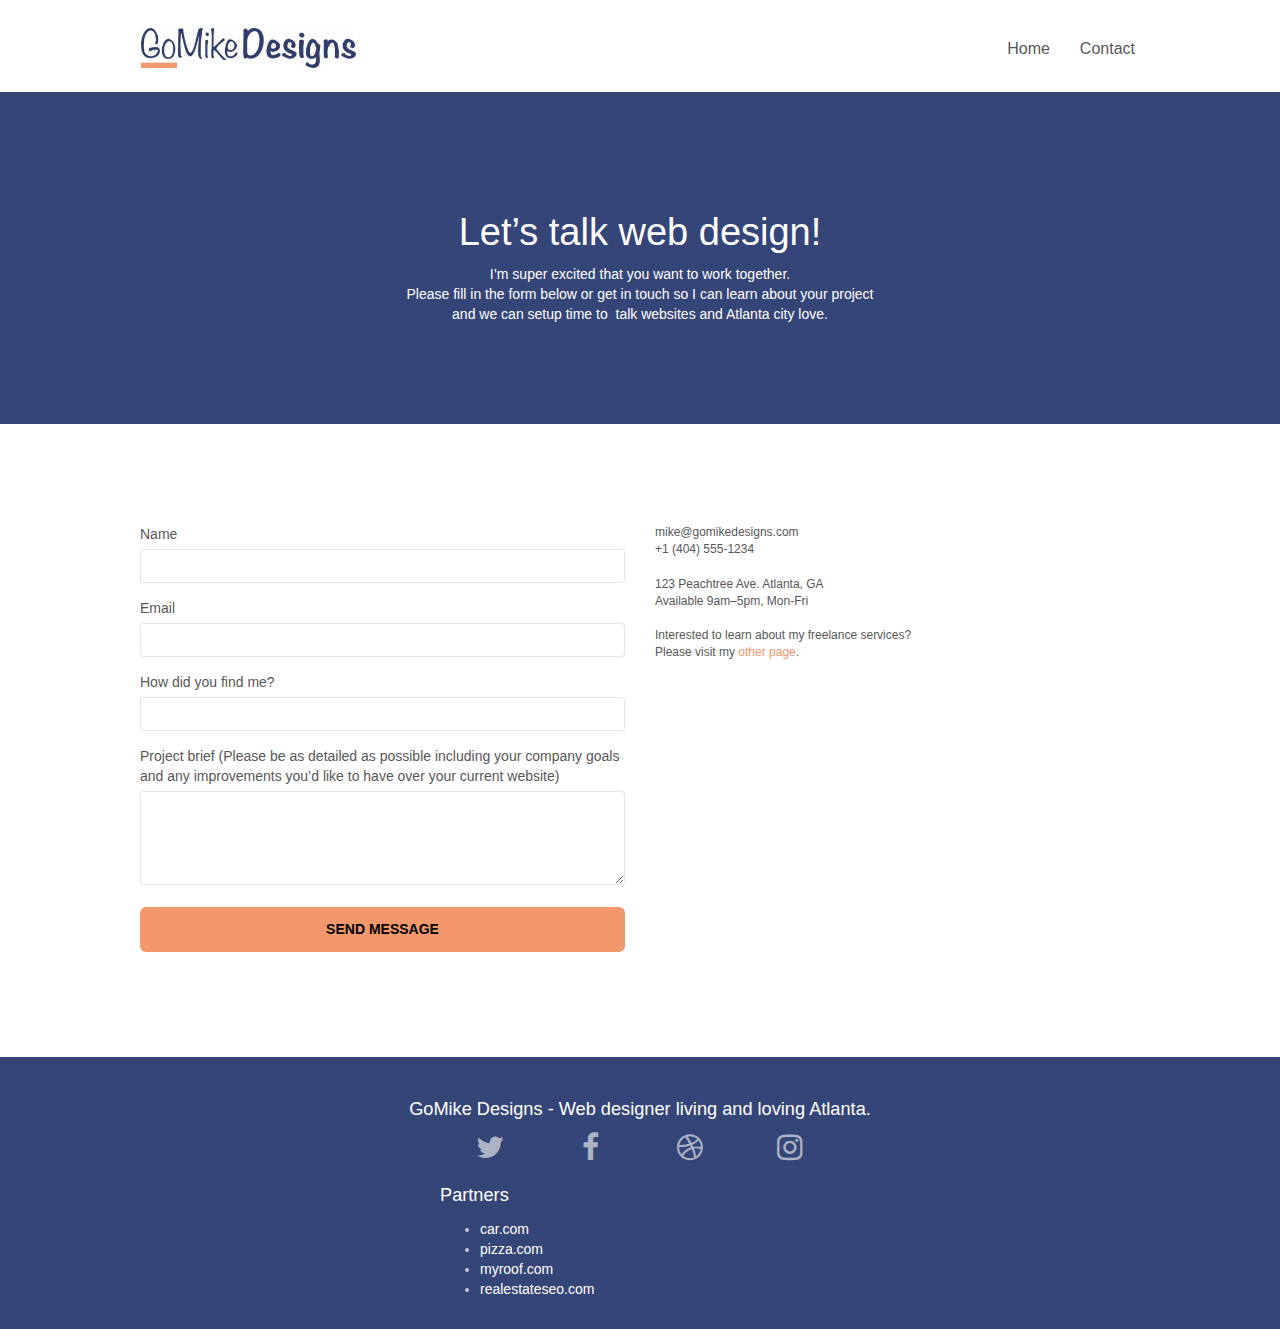
==== page2.html @ 65abbab4 "fixed h1 page 2" ====
<!doctype html>
<html lang="en">
<head>
	<meta http-equiv="Cache-Control" content="public">
	<meta http-equiv="Cache-Control" content="max-age=3600">
    <meta charset="utf-8">
    <meta name="description" content="I'm Mike and your should hire me to build your website">
    <meta name="viewport" content="width=device-width, initial-scale=1.0, viewport-fit=cover">
	<meta name="robots" content="index, nofollow">
    <link rel="shortcut icon" type="image/png" href="favicon.jpg">
    
	<link rel="stylesheet" type="text/css" href="./css/bootstrap.css">
	<link rel="stylesheet" type="text/css" href="style.css">
	<link rel="stylesheet" type="text/css" href="./css/font-awesome.css">
	<link rel="stylesheet" type="text/css" href="./css/et-line.css">
	
	<script defer src="https://code.jquery.com/jquery-3.6.0.min.js" integrity="sha256-/xUj+3OJU5yExlq6GSYGSHk7tPXikynS7ogEvDej/m4=" crossorigin="anonymous"></script>	<script defer src="./js/bootstrap.js"></script>
	<script defer src="./js/bootstrap.js"></script>
	<script defer src="./js/blocs.js"></script>
	<script defer src="./js/gmaps.js"></script>

    <title>GoMike Designs - Contact</title>

    
<!-- Analytics -->
 
<!-- Analytics END -->
    
</head>
<body>
<!-- Main container -->
<main class="page-container">
    
<!-- bloc-0 -->
<nav class="bloc bgc-white l-bloc " id="bloc-0">
	<div class="container bloc-sm">
		<nav class="navbar row">
			<div class="navbar-header">
				<a class="navbar-brand" href="index.html"><img src="img/logo.jpg" alt="GoMike Designs logo" height="40" width="215" /></a>

				<button id="nav-toggle" type="button" class="ui-navbar-toggle navbar-toggle" data-toggle="collapse" data-target=".navbar-1">
					<span class="icon-bar"></span><span class="icon-bar"></span><span class="icon-bar"></span>
				</button>
			</div>
			<div class="collapse navbar-collapse navbar-1 special-dropdown-nav">
				<ul class="site-navigation nav navbar-nav">
					<li>
						<a href="index.html">Home</a>
					</li>
					<li>
					</li>
					<li>
						<a href="page2.html">Contact</a>
					</li>
				</ul>
			</div>
		</nav>
	</div>
</nav>
<!-- bloc-0 END -->

<!-- bloc-6 -->
<div class="bloc bg-repeat bgc-dark-slate-blue d-bloc" id="bloc-6">
	<div class="container bloc-lg">
		<div class="row">
			<div class="col-sm-12">
				<h1 class="text-center hero-bloc-text tc-white">
					Let&rsquo;s talk web design!
				</h1>
				<p class="text-center mg-lg tc-white tight-width-whitespace" style="font-size: 1em;">
					I&rsquo;m super excited that you want to work together.<br>Please fill in the form below or get in touch so I can learn about your project <br>and we can setup time to &nbsp;talk websites and Atlanta city love.
				</p>
			</div>
		</div>
	</div>
</div>
<!-- bloc-6 END -->

<!-- bloc-7 -->
<div class="bloc bgc-white l-bloc" id="bloc-7">
	<div class="container bloc-lg">
		<div class="row">
			<div class="col-sm-6">
				<form id="form_1" novalidate success-msg="Your message has been sent." fail-msg="Sorry it seems that our mail server is not responding, Sorry for the inconvenience!">
					<div class="form-group">
						<label>
							Name
						</label>
						<input id="name" class="form-control" required />
					</div>
					<div class="form-group">
						<label>
							Email
						</label>
						<input id="email" class="form-control" type="email" required />
					</div>
					<div class="form-group">
						<label>
							How did you find me?
						</label>
						<input class="form-control" type="email" required id="input_504" />
					</div>
					<div class="form-group">
						<label>
							Project brief (Please be as detailed as possible including your company goals and any improvements you&rsquo;d like to have over your current website)<br>
						</label><textarea id="message" class="form-control" rows="4" cols="50" required></textarea>
					</div> 
					<button class="bloc-button btn btn-lg btn-block cta-hero btn-atomic-tangerine" type="submit">
						Send message
					</button>
				</form>
			</div>
			<div class="col-sm-6">
				<p>
					mike@gomikedesigns.com<br>+1 (404) 555-1234<br> <br>123 Peachtree Ave. Atlanta, GA<br>Available 9am–5pm, Mon-Fri <br> <br>Interested to learn about my freelance services? <br>Please visit my&nbsp;<a class="ltc-atomic-tangerine" href="index.html">other page</a>.
				</p>
			</div>
		</div>
	</div>
</div>
<!-- bloc-7 END -->

<!-- ScrollToTop Button -->
<a class="bloc-button btn btn-d scrollToTop" onclick="scrollToTarget('1')"><span class="fa fa-chevron-up"></span></a>
<!-- ScrollToTop Button END-->


<!-- Footer - bloc-8 -->
<footer class="bloc bgc-dark-slate-blue d-bloc" id="bloc-8">
	<div class="container bloc-sm">
		<div class="row">
			<div class="col-sm-12">
				<h2 class="text-center white" style="font-size: 1.3em">
					GoMike Designs - Web designer living and loving Atlanta.<br>
				</h2>
				<div class="row row-no-gutters social">
					<div class="col-sm-3">
						<div class="text-center">
							<a class="social" href="#"><span class="fa fa-twitter icon-md"></span></a>
						</div>
					</div>
					<div class="col-sm-3">
						<div class="text-center">
							<a class="social" href="#"><span class="fa fa-facebook icon-md"></span></a>
						</div>
					</div>
					<div class="col-sm-3">
						<div class="text-center">
							<a class="social" href="#"><span class="fa fa-dribbble icon-md"></span></a>
						</div>
					</div>
					<div class="col-sm-3">
						<div class="text-center">
							<a class="social" href="#"><span class="fa fa-instagram icon-md"></span></a>
						</div>
					</div>

					<div class="col-sm-12 ">
						<h2 class="white" style="font-size: 1.3em;">Partners</h2>
						<ul>
							<li><a href="car.com" style="text-decoration: none; color: white!important;">car.com</a></li>
							<li><a href="pizza.com" style="text-decoration: none; color: white!important;">pizza.com</a></li>
							<li><a href="myroof.com" style="text-decoration: none; color: white!important;">myroof.com</a></li>
							<li><a href="realestateseo.com" style="text-decoration: none; color: white!important;">realestateseo.com</a></li>
						</ul>		
					</div>
				</div>

		</div>
	</div>
</footer>
<!-- Footer - bloc-8 END -->

</main>
<!-- Main container END -->
    

</body>
</html>
---- style.css ----
body { margin: 0; padding: 0; background: #FFF; overflow-x: hidden; -webkit-font-smoothing: antialiased; -moz-osx-font-smoothing: grayscale; } a, button { transition: all .3s ease-in-out; outline: none; } a:hover { text-decoration: none; cursor: pointer; } #page-loading-blocs-notifaction { position: fixed; top: 0; bottom: 0; width: 100%; z-index: 100000; background: #FFFFFF url("img/pageload-spinner.gif") no-repeat center center; } .bloc { width: 100%; clear: both; background: 50% 50% no-repeat; padding: 0 50px; -webkit-background-size: cover; -moz-background-size: cover; -o-background-size: cover; background-size: cover; position: relative; } .bloc .container { padding-left: 0; padding-right: 0; } .bloc-lg { padding: 100px 50px; } .bloc-md { padding: 50px; } .bloc-sm { padding: 20px 50px; } .bg-center, .bg-l-edge, .bg-r-edge, .bg-t-edge, .bg-b-edge, .bg-tl-edge, .bg-bl-edge, .bg-tr-edge, .bg-br-edge, .bg-repeat { -webkit-background-size: auto!important; -moz-background-size: auto!important; -o-background-size: auto!important; background-size: auto!important; } .bg-repeat { background: repeat; } .bg-t-edge { background: top no-repeat; } .bloc-bg-texture::before { content: ""; background-size: 2px 2px; position: absolute; top: 0; bottom: 0; left: 0; right: 0; } .texture-paper::before { background: url("img/texture-paper.jpg"); background-size: 280px 280px; } .b-parallax { background-attachment: fixed; } .d-bloc { color: rgba(255, 255, 255, .7); } .d-bloc button:hover { color: rgba(255, 255, 255, .9); } .d-bloc .icon-round, .d-bloc .icon-square, .d-bloc .icon-rounded, .d-bloc .icon-semi-rounded-a, .d-bloc .icon-semi-rounded-b { border-color: rgba(255, 255, 255, .9); } .d-bloc .divider-h span { border-color: rgba(255, 255, 255, .2); } .d-bloc .a-btn, .d-bloc .navbar a, .d-bloc .navbar-brand, .d-bloc a .icon-sm, .d-bloc a .icon-md, .d-bloc a .icon-lg, .d-bloc a .icon-xl, .d-bloc h1 a, .d-bloc h2 a, .d-bloc h3 a, .d-bloc h4 a, .d-bloc h5 a, .d-bloc h6 a, .d-bloc p a { color: rgba(255, 255, 255, .6); } .d-bloc .a-btn:hover, .d-bloc .navbar a:hover, .d-bloc .navbar-brand:hover, .d-bloc a:hover .icon-sm, .d-bloc a:hover .icon-md, .d-bloc a:hover .icon-lg, .d-bloc a:hover .icon-xl, .d-bloc h1 a:hover, .d-bloc h2 a:hover, .d-bloc h3 a:hover, .d-bloc h4 a:hover, .d-bloc h5 a:hover, .d-bloc h6 a:hover, .d-bloc p a:hover { color: rgba(255, 255, 255, 1); } .d-bloc .navbar-toggle .icon-bar { background: rgba(255, 255, 255, 1); } .d-bloc .btn-wire, .d-bloc .btn-wire:hover { color: rgba(255, 255, 255, 1); border-color: rgba(255, 255, 255, 1); } .d-bloc .panel { color: rgba(0, 0, 0, .5); } .d-bloc .panel button:hover { color: rgba(0, 0, 0, .7); } .d-bloc .panel icon { border-color: rgba(0, 0, 0, .7); } .d-bloc .panel .divider-h span { border-color: rgba(0, 0, 0, .1); } .d-bloc .panel .a-btn { color: rgba(0, 0, 0, .6); } .d-bloc .panel .a-btn:hover { color: rgba(0, 0, 0, 1); } .d-bloc .panel .btn-wire, .d-bloc .panel .btn-wire:hover { color: rgba(0, 0, 0, .7); border-color: rgba(0, 0, 0, .3); } .d-bloc .panel, .l-bloc { color: rgba(0, 0, 0, .5); } .d-bloc .panel button:hover, .l-bloc button:hover { color: rgba(0, 0, 0, .7); } .l-bloc .icon-round, .l-bloc .icon-square, .l-bloc .icon-rounded, .l-bloc .icon-semi-rounded-a, .l-bloc .icon-semi-rounded-b { border-color: rgba(0, 0, 0, .7); } .d-bloc .panel .divider-h span, .l-bloc .divider-h span { border-color: rgba(0, 0, 0, .1); } .d-bloc .panel .a-btn, .l-bloc .a-btn, .l-bloc .navbar a, .l-bloc .navbar-brand, .l-bloc a .icon-sm, .l-bloc a .icon-md, .l-bloc a .icon-lg, .l-bloc a .icon-xl, .l-bloc h1 a, .l-bloc h2 a, .l-bloc h3 a, .l-bloc h4 a, .l-bloc h5 a, .l-bloc h6 a, .l-bloc p a { color: rgba(0, 0, 0, .6); } .d-bloc .panel .a-btn:hover, .l-bloc .a-btn:hover, .l-bloc .navbar a:hover, .l-bloc .navbar-brand:hover, .l-bloc a:hover .icon-sm, .l-bloc a:hover .icon-md, .l-bloc a:hover .icon-lg, .l-bloc a:hover .icon-xl, .l-bloc h1 a:hover, .l-bloc h2 a:hover, .l-bloc h3 a:hover, .l-bloc h4 a:hover, .l-bloc h5 a:hover, .l-bloc h6 a:hover, .l-bloc p a:hover { color: rgba(0, 0, 0, 1); } .l-bloc .navbar-toggle .icon-bar { color: rgba(0, 0, 0, .6); } .d-bloc .panel .btn-wire, .d-bloc .panel .btn-wire:hover, .l-bloc .btn-wire, .l-bloc .btn-wire:hover { color: rgba(0, 0, 0, .7); border-color: rgba(0, 0, 0, .3); } .voffset { margin-top: 30px; } .voffset-lg { margin-top: 80px; } .row-no-gutters { margin-right: 0; margin-left: 0; } .row.row-no-gutters > [class^="col-"], .row.row-no-gutters > [class*=" col-"] { padding-right: 0; padding-left: 0; } #bloc-2-services p { font-size: 11px; } .navbar { margin-bottom: 0; z-index: 1; } .navbar-brand { height: auto; padding: 3px 15px; font-size: 25px; font-weight: normal; font-weight: 600; line-height: 44px; } .navbar-brand img { max-height: 200px; margin: 0 5px 0 0; display: inline; } .navbar-brand img[src$=svg] { min-width: 100px; } .nav-center .navbar-brand img { margin: 0; } .navbar .nav { padding-top: 2px; margin-right: -16px; float: right; z-index: 1; } .nav > li { float: left; margin-top: 4px; font-size: 16px; } .navbar-nav .open .dropdown-menu > li > a { text-align: inherit; } .nav > li a:hover, .nav > li a:focus { background: transparent; } .navbar-toggle { margin: 10px 10px 0 0; border: 0px; } .navbar-toggle:hover { background: transparent!important; } .navbar-toggle .icon-bar { background-color: rgba(0, 0, 0, .5); width: 26px; } .nav-invert .navbar .nav { float: left; } .nav-invert .navbar-header, .nav-invert .navbar-brand { float: right; position: relative; z-index: 2; } @media (min-width: 768px) { .site-navigation { position: absolute; top: 50%; right: 20px; transform: translate(0, -50%); -webkit-transform: translateY(-50%); } .nav > li .dropdown-menu a, .nav > li .dropdown-menu a:hover { color: #484848; } .nav-invert .site-navigation { left: 0; right: 0; } .nav-center { text-align: center; } .nav-center .navbar-header { width: 100%; } .nav-center .navbar-header, .nav-center .navbar-brand, .nav-center .nav > li { float: none; display: inline-block; } .nav-center .site-navigation { position: relative; width: 100%; right: 0; margin-right: 0px; margin-top: 20px; } .nav-center.mini-nav .navbar-toggle { float: none; margin: 10px auto 0; } } .nav > li > .dropdown a { background: none!important; display: block; padding: 14px 15px; } nav .caret { margin: 0 5px; } .dropdown-menu .dropdown-menu { top: -8px; left: 100%; } .dropdown-menu .dropmenu-flow-right { top: 100%; left: 0; margin-left: -1px; border-top-left-radius: 0; border-top-right-radius: 0; } .dropdown-menu .dropdown span { border: 4px solid black; border-top-color: transparent; border-right-color: transparent; border-bottom-color: transparent; margin: 6px -5px 0 0!important; float: right; } .mg-md { margin-top: 10px; margin-bottom: 20px; } .mg-lg { margin-top: 10px; margin-bottom: 40px; } .btn { margin: 0 5px 5px 0; } .btn.pull-right { margin: 0 0 5px 5px; } .btn-d, .btn-d:hover, .btn-d:focus { color: #FFF; background: rgba(0, 0, 0, .3); } button { outline: none; } .btn-rd { border-radius: 40px; } .btn-clean { border: 1px solid rgba(0, 0, 0, .08); border-bottom-color: rgba(0, 0, 0, .1); text-shadow: 0 1px 0 rgba(0, 0, 1, .1); box-shadow: 0 1px 3px rgba(0, 0, 1, .25), inset 0 1px 0 0 rgba(255, 255, 255, .15); } .icon-md { font-size: 30px!important; } .icon-lg { font-size: 60px!important; } .sm-shadow { text-shadow: 0 1px 2px rgba(0, 0, 0, .3); } .panel-sq, .panel-sq .panel-heading, .panel-sq .panel-footer { border-radius: 0; } .panel-rd { border-radius: 30px; } .panel-rd .panel-heading { border-radius: 29px 29px 0 0; } .panel-rd .panel-footer { border-radius: 0 0 29px 29px; } .form-control { border-color: rgba(0, 0, 0, .1); box-shadow: none; } .scrollToTop { width: 40px; height: 40px; position: fixed; bottom: 20px; right: 20px; opacity: 0; z-index: 500; transition: all .3s ease-in-out; } .scrollToTop span { margin-top: 6px; } .showScrollTop { font-size: 14px; opacity: 1; } a[data-lightbox] { position: relative; display: block; text-align: center; } a[data-lightbox]:hover::before { content: "+"; font-family: "HelveticaNeue-Light", "Helvetica Neue Light", "Helvetica Neue", Helvetica, Arial; font-size: 32px; width: 50px; height: 50px; margin-left: -25px; border-radius: 50%; background: rgba(0, 0, 0, .6); color: #FFF; font-weight: 100; z-index: 1; position: absolute; top: 50%; transform: translateY(-50%); -webkit-transform: translateY(-50%); } a[data-lightbox]:hover img { opacity: 0.6; -webkit-animation-fill-mode: none; animation-fill-mode: none; } #lightbox-modal { display: flex; align-items: center; } #lightbox-modal .modal-dialog { width: 90%; max-width: 900px; margin: 0 auto 0; } #lightbox-modal .modal-dialog img { max-height: 90vh; margin: 0 auto; } .lightbox-caption { padding: 20px; color: #FFF; background: rgba(0, 0, 0, .5); position: absolute; left: 15px; right: 15px; bottom: 5px; } .close-lightbox { color: #FFF; font-size: 30px; position: absolute; top: 20px; right: 20px; z-index: 20; background: rgba(0, 0, 0, .5); border: none; line-height: 30px; padding: 0 9px 5px; opacity: 0.3; } .close-lightbox:hover, .next-lightbox:hover, .prev-lightbox:hover { opacity: 1.0; color: #FFF; } .next-lightbox, .prev-lightbox { font-size: 20px; color: rgba(255, 255, 255, .9); background: rgba(0, 0, 0, .5); transition: all .2s ease-in-out; position: absolute; top: 45%; z-index: 1; opacity: 0.4; } .next-lightbox { padding: 6px 8px 1px 13px; right: 25px; } .prev-lightbox { padding: 6px 13px 1px 10px; left: 25px; } .snapshot-lb .modal-body { padding-bottom: 45px; } .snapshot-lb .lightbox-caption { padding: 0; color: rgba(0, 0, 0, .5); background: none; } h1, h2, h3, h4, h5, h6, p, label, .btn, a { font-family: "helvetica"; font-weight: 400; color: #575757!important; } .container { max-width: 1000px; } .hero-bloc-text { font-size: 38px; } .hero-bloc-text-sub { font-size: 36px; } .statement-bloc-text { line-height: 26px; font-style: italic; font-size: 20px; text-align: center; font-weight: lighter; max-width: 520px; margin: auto auto auto auto; } p { font-size: 12px; } .tight-width-whitespace { max-width: 600px; margin: auto auto auto auto; } .h1 { font-size: 20px; font-family: "Open Sans"; } .cta-hero { margin-top: 22px; color: #FFFFFF!important; text-transform: uppercase; padding: 12px 28px 12px 28px; font-size: 1.0em; font-weight: 700; } .social { max-width: 400px; margin: auto auto auto auto; } h2 { font-size: 22px; line-height: 1.4em; } h3 { font-size: 15px; text-transform: uppercase; font-weight: 700; color: #333333!important; } .med-width-whitespace { max-width: 800px; margin: auto auto auto auto; box-shadow: 0px 0px 0px #000000; } h1 { color: #333333!important; } h4 { color: #333333!important; } .icons { margin-bottom: 14px; margin-top: 24px; } .white { color: #FFFFFF!important; } .portfolio-thumb { margin-bottom: 24px; } .portfolio-row { margin-bottom: 44px; margin-top: 50px; } .avatar { box-shadow: 0px 4px 9px rgba(0, 0, 0, 0.3); } .black-background { background-color: rgba(12, 11, 11, 0.856); padding: 40px 40px 40px 40px; } .bold-link { font-weight: 900; text-decoration: underline!important; } .service-header { font-size: 15px; font-weight: 700; text-transform: uppercase; } .bgc-white { background-color: #FFFFFF; } .bgc-dark-slate-blue { background-color: #364577; } .bgc-atomic-tangerine { background-color: #F3976C; } .tc-white { color: #FFFFFF!important; } .btn-atomic-tangerine { background: #F3976C; color: black!important; } .btn-atomic-tangerine:hover { background: #c27956!important; color: black!important; } .ltc-white { color: #FFFFFF!important; } .ltc-white:hover { color: #cccccc!important; } .ltc-atomic-tangerine { color: #F3976C!important; } .ltc-atomic-tangerine:hover { color: #c27956!important; } .icon-dark-slate-blue { color: #364577!important; border-color: #364577!important; } .bg-dots-bg { background-image: url("img/dots-bg.jpg"); } .bg-lines-h2-bg { background-image: url("img/lines-h2-bg.jpg"); } .bg-atlanta-20made-20sign { background-image: url("img/blue-sign.jpg"); } .bg-atlanta-20made-20sign-20orange { background-image: url("img/orange-sign.jpg"); } @media (max-width: 1024px) { .bloc { padding-left: 20px; padding-right: 20px; } .bloc.full-width-bloc, .bloc-tile-2.full-width-bloc .container, .bloc-tile-3.full-width-bloc .container, .bloc-tile-4.full-width-bloc .container { padding-left: 0; padding-right: 0; } } @media (max-width: 992px) and (min-width: 768px) { .navbar .nav { max-width: 80% } .nav-center.navbar .nav { max-width: 100% } } @media only screen and (min-device-width: 768px) and (max-device-width: 1024px) and (orientation: landscape) { .b-parallax { background-attachment: scroll; } } @media only screen and (min-device-width: 1024px) and (max-device-width: 1366px) and (-webkit-min-device-pixel-ratio: 1.5) { .b-parallax { background-attachment: scroll; } } @media (max-width: 991px) { .container { width: 100%; } .b-parallax { background-attachment: scroll; } .page-container, #hero-bloc { overflow-x: hidden; position: relative; } .bloc { padding-left: constant(safe-area-inset-left); padding-right: constant(safe-area-inset-right); } .bloc-group, .bloc-group .bloc { display: block; width: 100%; } .bloc-fill-screen .fill-bloc-top-edge, .bloc-fill-screen .fill-bloc-bottom-edge { padding: 0 20px; padding-left: constant(safe-area-inset-left); padding-right: constant(safe-area-inset-right); } } @media (max-width: 767px) { .page-container { overflow-x: hidden; position: relative; } h1, h2, h3, h4, h5, h6, p, #disqus_thread { padding-left: 10px!important; padding-right: 10px!important; } .b-parallax { background-attachment: scroll; } .navbar .nav { padding-top: 0; border-top: 1px solid rgba(0, 0, 0, .2); float: none!important; } .navbar.row { margin-left: 0; margin-right: 0; } .site-navigation { position: inherit; transform: none; -webkit-transform: none; -ms-transform: none; } .nav > li { margin-top: 0; border-bottom: 1px solid rgba(0, 0, 0, .1); background: rgba(0, 0, 0, .05); text-align: left; padding-left: 15px; width: 100%; } .nav > li:hover { background: rgba(0, 0, 0, .08); } .dropdown .dropdown a .caret { float: none; margin: 5px 0 0 10px!important; border: 4px solid black; border-bottom-color: transparent; border-right-color: transparent; border-left-color: transparent; } #hero-bloc .navbar .nav { background: rgba(0, 0, 0, .8); } #hero-bloc .navbar .nav a { color: rgba(255, 255, 255, .6); } .hero { padding: 50px 0; } .hero-nav { left: -1px; right: -1px; } .navbar-collapse { padding: 0; overflow-x: hidden; -webkit-box-shadow: none; box-shadow: none; } .navbar-brand img { max-height: 40px; width: auto; } .nav-invert .navbar-header { float: none; width: 100%; } .nav-invert .navbar-toggle { float: left; margin-left: 10px; } .bloc { padding-left: 0; padding-right: 0; } .bloc-xxl, .bloc-xl, .bloc-lg { padding: 40px 0; } .bloc-sm, .bloc-md { padding-left: 0; padding-right: 0; } .bloc-tile-2 .container, .bloc-tile-3 .container, .bloc-tile-4 .container, .bloc-fill-screen .fill-bloc-top-edge, .bloc-fill-screen .fill-bloc-bottom-edge { padding-left: 0; padding-right: 0; } .a-block { padding: 0 10px; } .btn-dwn { display: none; } .voffset { margin-top: 5px; } .voffset-md { margin-top: 20px; } .voffset-lg { margin-top: 30px; } form { padding: 5px; } .close-lightbox { display: inline-block; } .blocsapp-device-iphone5 { background-size: 216px 425px; padding-top: 60px; width: 216px; height: 425px; } .blocsapp-device-iphone5 img { width: 180px; height: 320px; } } @media (max-width: 400px) { .bloc { padding-left: 0; padding-right: 0; } } @media (max-width: 767px) { .bloc-mob-center-text { text-align: center; } .footer { color: #777!important; }
---- css/et-line.css ----
@font-face {
    font-family: et-line;
    src: url(../fonts/et-line.eot);
    src: url(../fonts/et-line.eot?#iefix) format('embedded-opentype'), url(../fonts/et-line.woff) format('woff'), url(../fonts/et-line.ttf) format('truetype'), url(../fonts/et-line.svg#et-line) format('svg');
    font-weight: 400;
    font-style: normal
}

.et-icon-adjustments,
.et-icon-alarmclock,
.et-icon-anchor,
.et-icon-aperture,
.et-icon-attachment,
.et-icon-bargraph,
.et-icon-basket,
.et-icon-beaker,
.et-icon-bike,
.et-icon-book-open,
.et-icon-briefcase,
.et-icon-browser,
.et-icon-calendar,
.et-icon-camera,
.et-icon-caution,
.et-icon-chat,
.et-icon-circle-compass,
.et-icon-clipboard,
.et-icon-clock,
.et-icon-cloud,
.et-icon-compass,
.et-icon-desktop,
.et-icon-dial,
.et-icon-document,
.et-icon-documents,
.et-icon-download,
.et-icon-dribbble,
.et-icon-edit,
.et-icon-envelope,
.et-icon-expand,
.et-icon-facebook,
.et-icon-flag,
.et-icon-focus,
.et-icon-gears,
.et-icon-genius,
.et-icon-gift,
.et-icon-global,
.et-icon-globe,
.et-icon-googleplus,
.et-icon-grid,
.et-icon-happy,
.et-icon-hazardous,
.et-icon-heart,
.et-icon-hotairballoon,
.et-icon-hourglass,
.et-icon-key,
.et-icon-laptop,
.et-icon-layers,
.et-icon-lifesaver,
.et-icon-lightbulb,
.et-icon-linegraph,
.et-icon-linkedin,
.et-icon-lock,
.et-icon-magnifying-glass,
.et-icon-map,
.et-icon-map-pin,
.et-icon-megaphone,
.et-icon-mic,
.et-icon-mobile,
.et-icon-newspaper,
.et-icon-notebook,
.et-icon-paintbrush,
.et-icon-paperclip,
.et-icon-pencil,
.et-icon-phone,
.et-icon-picture,
.et-icon-pictures,
.et-icon-piechart,
.et-icon-presentation,
.et-icon-pricetags,
.et-icon-printer,
.et-icon-profile-female,
.et-icon-profile-male,
.et-icon-puzzle,
.et-icon-quote,
.et-icon-recycle,
.et-icon-refresh,
.et-icon-ribbon,
.et-icon-rss,
.et-icon-sad,
.et-icon-scissors,
.et-icon-scope,
.et-icon-search,
.et-icon-shield,
.et-icon-speedometer,
.et-icon-strategy,
.et-icon-streetsign,
.et-icon-tablet,
.et-icon-target,
.et-icon-telescope,
.et-icon-toolbox,
.et-icon-tools,
.et-icon-tools-2,
.et-icon-trophy,
.et-icon-tumblr,
.et-icon-twitter,
.et-icon-upload,
.et-icon-video,
.et-icon-wallet,
.et-icon-wine {
    font-family: et-line;
    speak: none;
    font-style: normal;
    font-weight: 400;
    font-variant: normal;
    text-transform: none;
    line-height: 1;
    -webkit-font-smoothing: antialiased;
    -moz-osx-font-smoothing: grayscale;
    display: inline-block
}

.et-icon-mobile:before {
    content: "\e000"
}

.et-icon-laptop:before {
    content: "\e001"
}

.et-icon-desktop:before {
    content: "\e002"
}

.et-icon-tablet:before {
    content: "\e003"
}

.et-icon-phone:before {
    content: "\e004"
}

.et-icon-document:before {
    content: "\e005"
}

.et-icon-documents:before {
    content: "\e006"
}

.et-icon-search:before {
    content: "\e007"
}

.et-icon-clipboard:before {
    content: "\e008"
}

.et-icon-newspaper:before {
    content: "\e009"
}

.et-icon-notebook:before {
    content: "\e00a"
}

.et-icon-book-open:before {
    content: "\e00b"
}

.et-icon-browser:before {
    content: "\e00c"
}

.et-icon-calendar:before {
    content: "\e00d"
}

.et-icon-presentation:before {
    content: "\e00e"
}

.et-icon-picture:before {
    content: "\e00f"
}

.et-icon-pictures:before {
    content: "\e010"
}

.et-icon-video:before {
    content: "\e011"
}

.et-icon-camera:before {
    content: "\e012"
}

.et-icon-printer:before {
    content: "\e013"
}

.et-icon-toolbox:before {
    content: "\e014"
}

.et-icon-briefcase:before {
    content: "\e015"
}

.et-icon-wallet:before {
    content: "\e016"
}

.et-icon-gift:before {
    content: "\e017"
}

.et-icon-bargraph:before {
    content: "\e018"
}

.et-icon-grid:before {
    content: "\e019"
}

.et-icon-expand:before {
    content: "\e01a"
}

.et-icon-focus:before {
    content: "\e01b"
}

.et-icon-edit:before {
    content: "\e01c"
}

.et-icon-adjustments:before {
    content: "\e01d"
}

.et-icon-ribbon:before {
    content: "\e01e"
}

.et-icon-hourglass:before {
    content: "\e01f"
}

.et-icon-lock:before {
    content: "\e020"
}

.et-icon-megaphone:before {
    content: "\e021"
}

.et-icon-shield:before {
    content: "\e022"
}

.et-icon-trophy:before {
    content: "\e023"
}

.et-icon-flag:before {
    content: "\e024"
}

.et-icon-map:before {
    content: "\e025"
}

.et-icon-puzzle:before {
    content: "\e026"
}

.et-icon-basket:before {
    content: "\e027"
}

.et-icon-envelope:before {
    content: "\e028"
}

.et-icon-streetsign:before {
    content: "\e029"
}

.et-icon-telescope:before {
    content: "\e02a"
}

.et-icon-gears:before {
    content: "\e02b"
}

.et-icon-key:before {
    content: "\e02c"
}

.et-icon-paperclip:before {
    content: "\e02d"
}

.et-icon-attachment:before {
    content: "\e02e"
}

.et-icon-pricetags:before {
    content: "\e02f"
}

.et-icon-lightbulb:before {
    content: "\e030"
}

.et-icon-layers:before {
    content: "\e031"
}

.et-icon-pencil:before {
    content: "\e032"
}

.et-icon-tools:before {
    content: "\e033"
}

.et-icon-tools-2:before {
    content: "\e034"
}

.et-icon-scissors:before {
    content: "\e035"
}

.et-icon-paintbrush:before {
    content: "\e036"
}

.et-icon-magnifying-glass:before {
    content: "\e037"
}

.et-icon-circle-compass:before {
    content: "\e038"
}

.et-icon-linegraph:before {
    content: "\e039"
}

.et-icon-mic:before {
    content: "\e03a"
}

.et-icon-strategy:before {
    content: "\e03b"
}

.et-icon-beaker:before {
    content: "\e03c"
}

.et-icon-caution:before {
    content: "\e03d"
}

.et-icon-recycle:before {
    content: "\e03e"
}

.et-icon-anchor:before {
    content: "\e03f"
}

.et-icon-profile-male:before {
    content: "\e040"
}

.et-icon-profile-female:before {
    content: "\e041"
}

.et-icon-bike:before {
    content: "\e042"
}

.et-icon-wine:before {
    content: "\e043"
}

.et-icon-hotairballoon:before {
    content: "\e044"
}

.et-icon-globe:before {
    content: "\e045"
}

.et-icon-genius:before {
    content: "\e046"
}

.et-icon-map-pin:before {
    content: "\e047"
}

.et-icon-dial:before {
    content: "\e048"
}

.et-icon-chat:before {
    content: "\e049"
}

.et-icon-heart:before {
    content: "\e04a"
}

.et-icon-cloud:before {
    content: "\e04b"
}

.et-icon-upload:before {
    content: "\e04c"
}

.et-icon-download:before {
    content: "\e04d"
}

.et-icon-target:before {
    content: "\e04e"
}

.et-icon-hazardous:before {
    content: "\e04f"
}

.et-icon-piechart:before {
    content: "\e050"
}

.et-icon-speedometer:before {
    content: "\e051"
}

.et-icon-global:before {
    content: "\e052"
}

.et-icon-compass:before {
    content: "\e053"
}

.et-icon-lifesaver:before {
    content: "\e054"
}

.et-icon-clock:before {
    content: "\e055"
}

.et-icon-aperture:before {
    content: "\e056"
}

.et-icon-quote:before {
    content: "\e057"
}

.et-icon-scope:before {
    content: "\e058"
}

.et-icon-alarmclock:before {
    content: "\e059"
}

.et-icon-refresh:before {
    content: "\e05a"
}

.et-icon-happy:before {
    content: "\e05b"
}

.et-icon-sad:before {
    content: "\e05c"
}

.et-icon-facebook:before {
    content: "\e05d"
}

.et-icon-twitter:before {
    content: "\e05e"
}

.et-icon-googleplus:before {
    content: "\e05f"
}

.et-icon-rss:before {
    content: "\e060"
}

.et-icon-tumblr:before {
    content: "\e061"
}

.et-icon-linkedin:before {
    content: "\e062"
}

.et-icon-dribbble:before {
    content: "\e063"
}
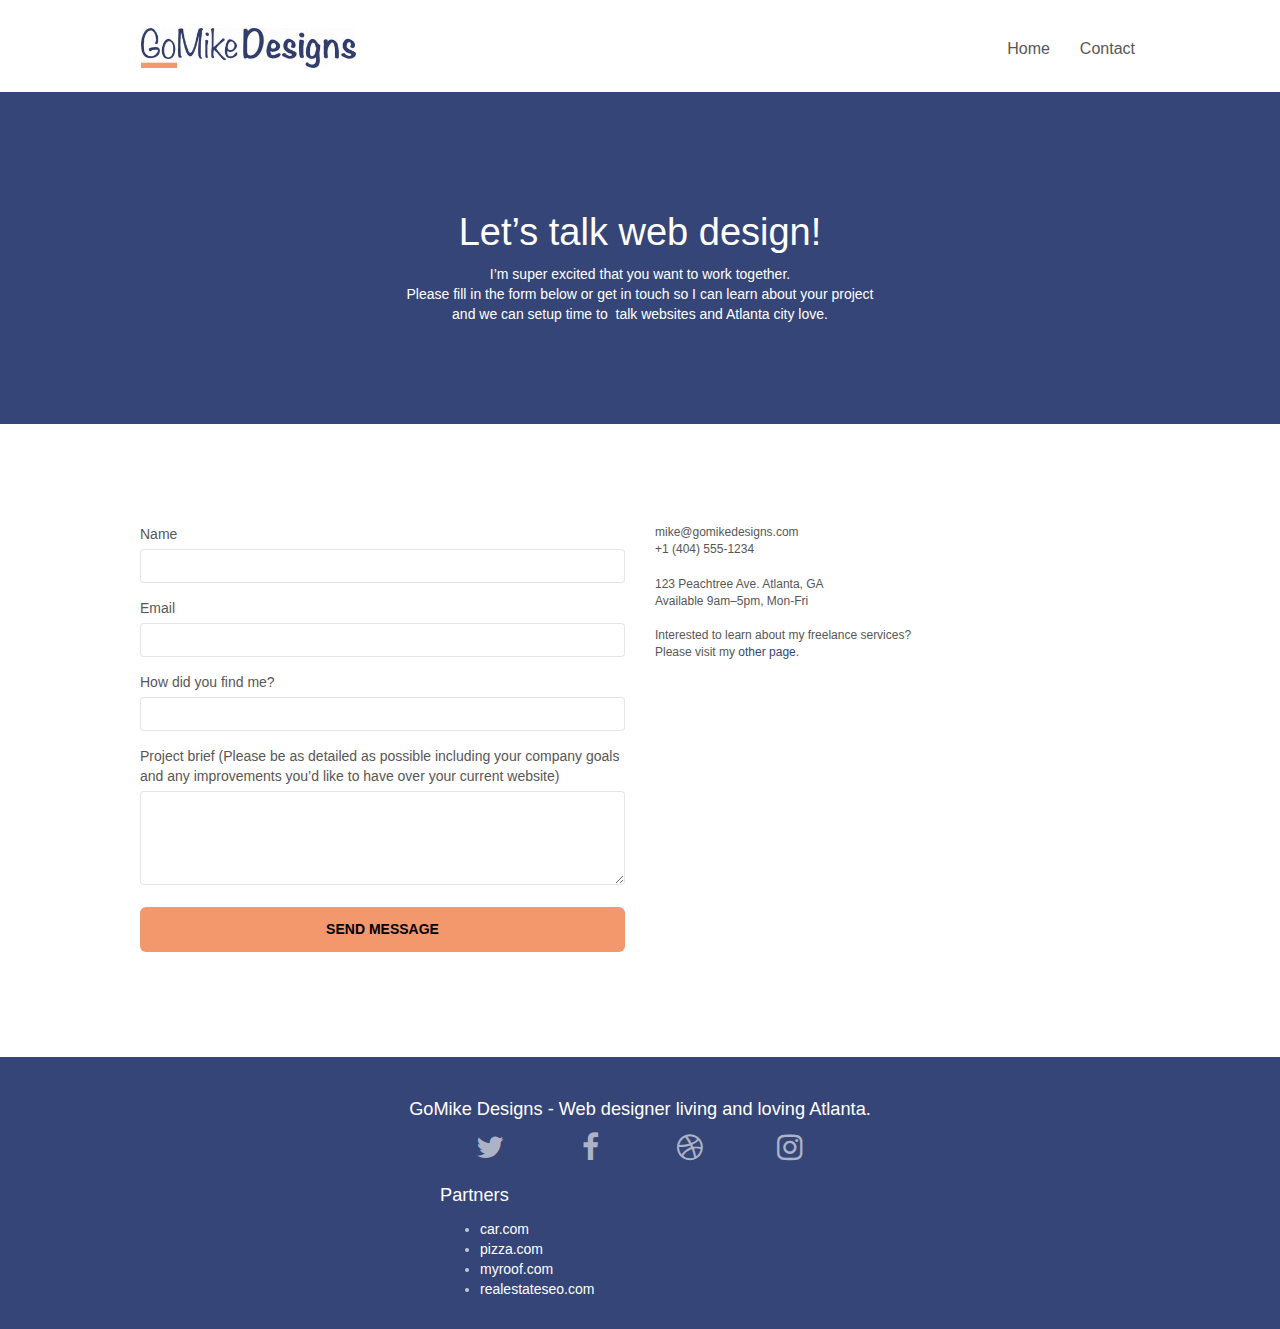
==== commit 8c84fe16: "fixed tangerine color on page 2" ====
--- a/page2.html
+++ b/page2.html
@@ -83,25 +83,25 @@
 			<div class="col-sm-6">
 				<form id="form_1" novalidate success-msg="Your message has been sent." fail-msg="Sorry it seems that our mail server is not responding, Sorry for the inconvenience!">
 					<div class="form-group">
-						<label>
+						<label for="name">
 							Name
 						</label>
 						<input id="name" class="form-control" required />
 					</div>
 					<div class="form-group">
-						<label>
+						<label for="email">
 							Email
 						</label>
 						<input id="email" class="form-control" type="email" required />
 					</div>
 					<div class="form-group">
-						<label>
+						<label for="find">
 							How did you find me?
 						</label>
 						<input class="form-control" type="email" required id="input_504" />
 					</div>
 					<div class="form-group">
-						<label>
+						<label for="brief">
 							Project brief (Please be as detailed as possible including your company goals and any improvements you&rsquo;d like to have over your current website)<br>
 						</label><textarea id="message" class="form-control" rows="4" cols="50" required></textarea>
 					</div> 
@@ -112,7 +112,7 @@
 			</div>
 			<div class="col-sm-6">
 				<p>
-					mike@gomikedesigns.com<br>+1 (404) 555-1234<br> <br>123 Peachtree Ave. Atlanta, GA<br>Available 9am–5pm, Mon-Fri <br> <br>Interested to learn about my freelance services? <br>Please visit my&nbsp;<a class="ltc-atomic-tangerine" href="index.html">other page</a>.
+					mike@gomikedesigns.com<br>+1 (404) 555-1234<br> <br>123 Peachtree Ave. Atlanta, GA<br>Available 9am–5pm, Mon-Fri <br> <br>Interested to learn about my freelance services? <br>Please visit my&nbsp;<a class="ltc-atomic-blue" href="index.html">other page</a>.
 				</p>
 			</div>
 		</div>
--- a/style.css
+++ b/style.css
@@ -1 +1 @@
-body { margin: 0; padding: 0; background: #FFF; overflow-x: hidden; -webkit-font-smoothing: antialiased; -moz-osx-font-smoothing: grayscale; } a, button { transition: all .3s ease-in-out; outline: none; } a:hover { text-decoration: none; cursor: pointer; } #page-loading-blocs-notifaction { position: fixed; top: 0; bottom: 0; width: 100%; z-index: 100000; background: #FFFFFF url("img/pageload-spinner.gif") no-repeat center center; } .bloc { width: 100%; clear: both; background: 50% 50% no-repeat; padding: 0 50px; -webkit-background-size: cover; -moz-background-size: cover; -o-background-size: cover; background-size: cover; position: relative; } .bloc .container { padding-left: 0; padding-right: 0; } .bloc-lg { padding: 100px 50px; } .bloc-md { padding: 50px; } .bloc-sm { padding: 20px 50px; } .bg-center, .bg-l-edge, .bg-r-edge, .bg-t-edge, .bg-b-edge, .bg-tl-edge, .bg-bl-edge, .bg-tr-edge, .bg-br-edge, .bg-repeat { -webkit-background-size: auto!important; -moz-background-size: auto!important; -o-background-size: auto!important; background-size: auto!important; } .bg-repeat { background: repeat; } .bg-t-edge { background: top no-repeat; } .bloc-bg-texture::before { content: ""; background-size: 2px 2px; position: absolute; top: 0; bottom: 0; left: 0; right: 0; } .texture-paper::before { background: url("img/texture-paper.jpg"); background-size: 280px 280px; } .b-parallax { background-attachment: fixed; } .d-bloc { color: rgba(255, 255, 255, .7); } .d-bloc button:hover { color: rgba(255, 255, 255, .9); } .d-bloc .icon-round, .d-bloc .icon-square, .d-bloc .icon-rounded, .d-bloc .icon-semi-rounded-a, .d-bloc .icon-semi-rounded-b { border-color: rgba(255, 255, 255, .9); } .d-bloc .divider-h span { border-color: rgba(255, 255, 255, .2); } .d-bloc .a-btn, .d-bloc .navbar a, .d-bloc .navbar-brand, .d-bloc a .icon-sm, .d-bloc a .icon-md, .d-bloc a .icon-lg, .d-bloc a .icon-xl, .d-bloc h1 a, .d-bloc h2 a, .d-bloc h3 a, .d-bloc h4 a, .d-bloc h5 a, .d-bloc h6 a, .d-bloc p a { color: rgba(255, 255, 255, .6); } .d-bloc .a-btn:hover, .d-bloc .navbar a:hover, .d-bloc .navbar-brand:hover, .d-bloc a:hover .icon-sm, .d-bloc a:hover .icon-md, .d-bloc a:hover .icon-lg, .d-bloc a:hover .icon-xl, .d-bloc h1 a:hover, .d-bloc h2 a:hover, .d-bloc h3 a:hover, .d-bloc h4 a:hover, .d-bloc h5 a:hover, .d-bloc h6 a:hover, .d-bloc p a:hover { color: rgba(255, 255, 255, 1); } .d-bloc .navbar-toggle .icon-bar { background: rgba(255, 255, 255, 1); } .d-bloc .btn-wire, .d-bloc .btn-wire:hover { color: rgba(255, 255, 255, 1); border-color: rgba(255, 255, 255, 1); } .d-bloc .panel { color: rgba(0, 0, 0, .5); } .d-bloc .panel button:hover { color: rgba(0, 0, 0, .7); } .d-bloc .panel icon { border-color: rgba(0, 0, 0, .7); } .d-bloc .panel .divider-h span { border-color: rgba(0, 0, 0, .1); } .d-bloc .panel .a-btn { color: rgba(0, 0, 0, .6); } .d-bloc .panel .a-btn:hover { color: rgba(0, 0, 0, 1); } .d-bloc .panel .btn-wire, .d-bloc .panel .btn-wire:hover { color: rgba(0, 0, 0, .7); border-color: rgba(0, 0, 0, .3); } .d-bloc .panel, .l-bloc { color: rgba(0, 0, 0, .5); } .d-bloc .panel button:hover, .l-bloc button:hover { color: rgba(0, 0, 0, .7); } .l-bloc .icon-round, .l-bloc .icon-square, .l-bloc .icon-rounded, .l-bloc .icon-semi-rounded-a, .l-bloc .icon-semi-rounded-b { border-color: rgba(0, 0, 0, .7); } .d-bloc .panel .divider-h span, .l-bloc .divider-h span { border-color: rgba(0, 0, 0, .1); } .d-bloc .panel .a-btn, .l-bloc .a-btn, .l-bloc .navbar a, .l-bloc .navbar-brand, .l-bloc a .icon-sm, .l-bloc a .icon-md, .l-bloc a .icon-lg, .l-bloc a .icon-xl, .l-bloc h1 a, .l-bloc h2 a, .l-bloc h3 a, .l-bloc h4 a, .l-bloc h5 a, .l-bloc h6 a, .l-bloc p a { color: rgba(0, 0, 0, .6); } .d-bloc .panel .a-btn:hover, .l-bloc .a-btn:hover, .l-bloc .navbar a:hover, .l-bloc .navbar-brand:hover, .l-bloc a:hover .icon-sm, .l-bloc a:hover .icon-md, .l-bloc a:hover .icon-lg, .l-bloc a:hover .icon-xl, .l-bloc h1 a:hover, .l-bloc h2 a:hover, .l-bloc h3 a:hover, .l-bloc h4 a:hover, .l-bloc h5 a:hover, .l-bloc h6 a:hover, .l-bloc p a:hover { color: rgba(0, 0, 0, 1); } .l-bloc .navbar-toggle .icon-bar { color: rgba(0, 0, 0, .6); } .d-bloc .panel .btn-wire, .d-bloc .panel .btn-wire:hover, .l-bloc .btn-wire, .l-bloc .btn-wire:hover { color: rgba(0, 0, 0, .7); border-color: rgba(0, 0, 0, .3); } .voffset { margin-top: 30px; } .voffset-lg { margin-top: 80px; } .row-no-gutters { margin-right: 0; margin-left: 0; } .row.row-no-gutters > [class^="col-"], .row.row-no-gutters > [class*=" col-"] { padding-right: 0; padding-left: 0; } #bloc-2-services p { font-size: 11px; } .navbar { margin-bottom: 0; z-index: 1; } .navbar-brand { height: auto; padding: 3px 15px; font-size: 25px; font-weight: normal; font-weight: 600; line-height: 44px; } .navbar-brand img { max-height: 200px; margin: 0 5px 0 0; display: inline; } .navbar-brand img[src$=svg] { min-width: 100px; } .nav-center .navbar-brand img { margin: 0; } .navbar .nav { padding-top: 2px; margin-right: -16px; float: right; z-index: 1; } .nav > li { float: left; margin-top: 4px; font-size: 16px; } .navbar-nav .open .dropdown-menu > li > a { text-align: inherit; } .nav > li a:hover, .nav > li a:focus { background: transparent; } .navbar-toggle { margin: 10px 10px 0 0; border: 0px; } .navbar-toggle:hover { background: transparent!important; } .navbar-toggle .icon-bar { background-color: rgba(0, 0, 0, .5); width: 26px; } .nav-invert .navbar .nav { float: left; } .nav-invert .navbar-header, .nav-invert .navbar-brand { float: right; position: relative; z-index: 2; } @media (min-width: 768px) { .site-navigation { position: absolute; top: 50%; right: 20px; transform: translate(0, -50%); -webkit-transform: translateY(-50%); } .nav > li .dropdown-menu a, .nav > li .dropdown-menu a:hover { color: #484848; } .nav-invert .site-navigation { left: 0; right: 0; } .nav-center { text-align: center; } .nav-center .navbar-header { width: 100%; } .nav-center .navbar-header, .nav-center .navbar-brand, .nav-center .nav > li { float: none; display: inline-block; } .nav-center .site-navigation { position: relative; width: 100%; right: 0; margin-right: 0px; margin-top: 20px; } .nav-center.mini-nav .navbar-toggle { float: none; margin: 10px auto 0; } } .nav > li > .dropdown a { background: none!important; display: block; padding: 14px 15px; } nav .caret { margin: 0 5px; } .dropdown-menu .dropdown-menu { top: -8px; left: 100%; } .dropdown-menu .dropmenu-flow-right { top: 100%; left: 0; margin-left: -1px; border-top-left-radius: 0; border-top-right-radius: 0; } .dropdown-menu .dropdown span { border: 4px solid black; border-top-color: transparent; border-right-color: transparent; border-bottom-color: transparent; margin: 6px -5px 0 0!important; float: right; } .mg-md { margin-top: 10px; margin-bottom: 20px; } .mg-lg { margin-top: 10px; margin-bottom: 40px; } .btn { margin: 0 5px 5px 0; } .btn.pull-right { margin: 0 0 5px 5px; } .btn-d, .btn-d:hover, .btn-d:focus { color: #FFF; background: rgba(0, 0, 0, .3); } button { outline: none; } .btn-rd { border-radius: 40px; } .btn-clean { border: 1px solid rgba(0, 0, 0, .08); border-bottom-color: rgba(0, 0, 0, .1); text-shadow: 0 1px 0 rgba(0, 0, 1, .1); box-shadow: 0 1px 3px rgba(0, 0, 1, .25), inset 0 1px 0 0 rgba(255, 255, 255, .15); } .icon-md { font-size: 30px!important; } .icon-lg { font-size: 60px!important; } .sm-shadow { text-shadow: 0 1px 2px rgba(0, 0, 0, .3); } .panel-sq, .panel-sq .panel-heading, .panel-sq .panel-footer { border-radius: 0; } .panel-rd { border-radius: 30px; } .panel-rd .panel-heading { border-radius: 29px 29px 0 0; } .panel-rd .panel-footer { border-radius: 0 0 29px 29px; } .form-control { border-color: rgba(0, 0, 0, .1); box-shadow: none; } .scrollToTop { width: 40px; height: 40px; position: fixed; bottom: 20px; right: 20px; opacity: 0; z-index: 500; transition: all .3s ease-in-out; } .scrollToTop span { margin-top: 6px; } .showScrollTop { font-size: 14px; opacity: 1; } a[data-lightbox] { position: relative; display: block; text-align: center; } a[data-lightbox]:hover::before { content: "+"; font-family: "HelveticaNeue-Light", "Helvetica Neue Light", "Helvetica Neue", Helvetica, Arial; font-size: 32px; width: 50px; height: 50px; margin-left: -25px; border-radius: 50%; background: rgba(0, 0, 0, .6); color: #FFF; font-weight: 100; z-index: 1; position: absolute; top: 50%; transform: translateY(-50%); -webkit-transform: translateY(-50%); } a[data-lightbox]:hover img { opacity: 0.6; -webkit-animation-fill-mode: none; animation-fill-mode: none; } #lightbox-modal { display: flex; align-items: center; } #lightbox-modal .modal-dialog { width: 90%; max-width: 900px; margin: 0 auto 0; } #lightbox-modal .modal-dialog img { max-height: 90vh; margin: 0 auto; } .lightbox-caption { padding: 20px; color: #FFF; background: rgba(0, 0, 0, .5); position: absolute; left: 15px; right: 15px; bottom: 5px; } .close-lightbox { color: #FFF; font-size: 30px; position: absolute; top: 20px; right: 20px; z-index: 20; background: rgba(0, 0, 0, .5); border: none; line-height: 30px; padding: 0 9px 5px; opacity: 0.3; } .close-lightbox:hover, .next-lightbox:hover, .prev-lightbox:hover { opacity: 1.0; color: #FFF; } .next-lightbox, .prev-lightbox { font-size: 20px; color: rgba(255, 255, 255, .9); background: rgba(0, 0, 0, .5); transition: all .2s ease-in-out; position: absolute; top: 45%; z-index: 1; opacity: 0.4; } .next-lightbox { padding: 6px 8px 1px 13px; right: 25px; } .prev-lightbox { padding: 6px 13px 1px 10px; left: 25px; } .snapshot-lb .modal-body { padding-bottom: 45px; } .snapshot-lb .lightbox-caption { padding: 0; color: rgba(0, 0, 0, .5); background: none; } h1, h2, h3, h4, h5, h6, p, label, .btn, a { font-family: "helvetica"; font-weight: 400; color: #575757!important; } .container { max-width: 1000px; } .hero-bloc-text { font-size: 38px; } .hero-bloc-text-sub { font-size: 36px; } .statement-bloc-text { line-height: 26px; font-style: italic; font-size: 20px; text-align: center; font-weight: lighter; max-width: 520px; margin: auto auto auto auto; } p { font-size: 12px; } .tight-width-whitespace { max-width: 600px; margin: auto auto auto auto; } .h1 { font-size: 20px; font-family: "Open Sans"; } .cta-hero { margin-top: 22px; color: #FFFFFF!important; text-transform: uppercase; padding: 12px 28px 12px 28px; font-size: 1.0em; font-weight: 700; } .social { max-width: 400px; margin: auto auto auto auto; } h2 { font-size: 22px; line-height: 1.4em; } h3 { font-size: 15px; text-transform: uppercase; font-weight: 700; color: #333333!important; } .med-width-whitespace { max-width: 800px; margin: auto auto auto auto; box-shadow: 0px 0px 0px #000000; } h1 { color: #333333!important; } h4 { color: #333333!important; } .icons { margin-bottom: 14px; margin-top: 24px; } .white { color: #FFFFFF!important; } .portfolio-thumb { margin-bottom: 24px; } .portfolio-row { margin-bottom: 44px; margin-top: 50px; } .avatar { box-shadow: 0px 4px 9px rgba(0, 0, 0, 0.3); } .black-background { background-color: rgba(12, 11, 11, 0.856); padding: 40px 40px 40px 40px; } .bold-link { font-weight: 900; text-decoration: underline!important; } .service-header { font-size: 15px; font-weight: 700; text-transform: uppercase; } .bgc-white { background-color: #FFFFFF; } .bgc-dark-slate-blue { background-color: #364577; } .bgc-atomic-tangerine { background-color: #F3976C; } .tc-white { color: #FFFFFF!important; } .btn-atomic-tangerine { background: #F3976C; color: black!important; } .btn-atomic-tangerine:hover { background: #c27956!important; color: black!important; } .ltc-white { color: #FFFFFF!important; } .ltc-white:hover { color: #cccccc!important; } .ltc-atomic-tangerine { color: #F3976C!important; } .ltc-atomic-tangerine:hover { color: #c27956!important; } .icon-dark-slate-blue { color: #364577!important; border-color: #364577!important; } .bg-dots-bg { background-image: url("img/dots-bg.jpg"); } .bg-lines-h2-bg { background-image: url("img/lines-h2-bg.jpg"); } .bg-atlanta-20made-20sign { background-image: url("img/blue-sign.jpg"); } .bg-atlanta-20made-20sign-20orange { background-image: url("img/orange-sign.jpg"); } @media (max-width: 1024px) { .bloc { padding-left: 20px; padding-right: 20px; } .bloc.full-width-bloc, .bloc-tile-2.full-width-bloc .container, .bloc-tile-3.full-width-bloc .container, .bloc-tile-4.full-width-bloc .container { padding-left: 0; padding-right: 0; } } @media (max-width: 992px) and (min-width: 768px) { .navbar .nav { max-width: 80% } .nav-center.navbar .nav { max-width: 100% } } @media only screen and (min-device-width: 768px) and (max-device-width: 1024px) and (orientation: landscape) { .b-parallax { background-attachment: scroll; } } @media only screen and (min-device-width: 1024px) and (max-device-width: 1366px) and (-webkit-min-device-pixel-ratio: 1.5) { .b-parallax { background-attachment: scroll; } } @media (max-width: 991px) { .container { width: 100%; } .b-parallax { background-attachment: scroll; } .page-container, #hero-bloc { overflow-x: hidden; position: relative; } .bloc { padding-left: constant(safe-area-inset-left); padding-right: constant(safe-area-inset-right); } .bloc-group, .bloc-group .bloc { display: block; width: 100%; } .bloc-fill-screen .fill-bloc-top-edge, .bloc-fill-screen .fill-bloc-bottom-edge { padding: 0 20px; padding-left: constant(safe-area-inset-left); padding-right: constant(safe-area-inset-right); } } @media (max-width: 767px) { .page-container { overflow-x: hidden; position: relative; } h1, h2, h3, h4, h5, h6, p, #disqus_thread { padding-left: 10px!important; padding-right: 10px!important; } .b-parallax { background-attachment: scroll; } .navbar .nav { padding-top: 0; border-top: 1px solid rgba(0, 0, 0, .2); float: none!important; } .navbar.row { margin-left: 0; margin-right: 0; } .site-navigation { position: inherit; transform: none; -webkit-transform: none; -ms-transform: none; } .nav > li { margin-top: 0; border-bottom: 1px solid rgba(0, 0, 0, .1); background: rgba(0, 0, 0, .05); text-align: left; padding-left: 15px; width: 100%; } .nav > li:hover { background: rgba(0, 0, 0, .08); } .dropdown .dropdown a .caret { float: none; margin: 5px 0 0 10px!important; border: 4px solid black; border-bottom-color: transparent; border-right-color: transparent; border-left-color: transparent; } #hero-bloc .navbar .nav { background: rgba(0, 0, 0, .8); } #hero-bloc .navbar .nav a { color: rgba(255, 255, 255, .6); } .hero { padding: 50px 0; } .hero-nav { left: -1px; right: -1px; } .navbar-collapse { padding: 0; overflow-x: hidden; -webkit-box-shadow: none; box-shadow: none; } .navbar-brand img { max-height: 40px; width: auto; } .nav-invert .navbar-header { float: none; width: 100%; } .nav-invert .navbar-toggle { float: left; margin-left: 10px; } .bloc { padding-left: 0; padding-right: 0; } .bloc-xxl, .bloc-xl, .bloc-lg { padding: 40px 0; } .bloc-sm, .bloc-md { padding-left: 0; padding-right: 0; } .bloc-tile-2 .container, .bloc-tile-3 .container, .bloc-tile-4 .container, .bloc-fill-screen .fill-bloc-top-edge, .bloc-fill-screen .fill-bloc-bottom-edge { padding-left: 0; padding-right: 0; } .a-block { padding: 0 10px; } .btn-dwn { display: none; } .voffset { margin-top: 5px; } .voffset-md { margin-top: 20px; } .voffset-lg { margin-top: 30px; } form { padding: 5px; } .close-lightbox { display: inline-block; } .blocsapp-device-iphone5 { background-size: 216px 425px; padding-top: 60px; width: 216px; height: 425px; } .blocsapp-device-iphone5 img { width: 180px; height: 320px; } } @media (max-width: 400px) { .bloc { padding-left: 0; padding-right: 0; } } @media (max-width: 767px) { .bloc-mob-center-text { text-align: center; } .footer { color: #777!important; }+body { margin: 0; padding: 0; background: #FFF; overflow-x: hidden; -webkit-font-smoothing: antialiased; -moz-osx-font-smoothing: grayscale; } a, button { transition: all .3s ease-in-out; outline: none; } a:hover { text-decoration: none; cursor: pointer; } #page-loading-blocs-notifaction { position: fixed; top: 0; bottom: 0; width: 100%; z-index: 100000; background: #FFFFFF url("img/pageload-spinner.gif") no-repeat center center; } .bloc { width: 100%; clear: both; background: 50% 50% no-repeat; padding: 0 50px; -webkit-background-size: cover; -moz-background-size: cover; -o-background-size: cover; background-size: cover; position: relative; } .bloc .container { padding-left: 0; padding-right: 0; } .bloc-lg { padding: 100px 50px; } .bloc-md { padding: 50px; } .bloc-sm { padding: 20px 50px; } .bg-center, .bg-l-edge, .bg-r-edge, .bg-t-edge, .bg-b-edge, .bg-tl-edge, .bg-bl-edge, .bg-tr-edge, .bg-br-edge, .bg-repeat { -webkit-background-size: auto!important; -moz-background-size: auto!important; -o-background-size: auto!important; background-size: auto!important; } .bg-repeat { background: repeat; } .bg-t-edge { background: top no-repeat; } .bloc-bg-texture::before { content: ""; background-size: 2px 2px; position: absolute; top: 0; bottom: 0; left: 0; right: 0; } .texture-paper::before { background: url("img/texture-paper.jpg"); background-size: 280px 280px; } .b-parallax { background-attachment: fixed; } .d-bloc { color: rgba(255, 255, 255, .7); } .d-bloc button:hover { color: rgba(255, 255, 255, .9); } .d-bloc .icon-round, .d-bloc .icon-square, .d-bloc .icon-rounded, .d-bloc .icon-semi-rounded-a, .d-bloc .icon-semi-rounded-b { border-color: rgba(255, 255, 255, .9); } .d-bloc .divider-h span { border-color: rgba(255, 255, 255, .2); } .d-bloc .a-btn, .d-bloc .navbar a, .d-bloc .navbar-brand, .d-bloc a .icon-sm, .d-bloc a .icon-md, .d-bloc a .icon-lg, .d-bloc a .icon-xl, .d-bloc h1 a, .d-bloc h2 a, .d-bloc h3 a, .d-bloc h4 a, .d-bloc h5 a, .d-bloc h6 a, .d-bloc p a { color: rgba(255, 255, 255, .6); } .d-bloc .a-btn:hover, .d-bloc .navbar a:hover, .d-bloc .navbar-brand:hover, .d-bloc a:hover .icon-sm, .d-bloc a:hover .icon-md, .d-bloc a:hover .icon-lg, .d-bloc a:hover .icon-xl, .d-bloc h1 a:hover, .d-bloc h2 a:hover, .d-bloc h3 a:hover, .d-bloc h4 a:hover, .d-bloc h5 a:hover, .d-bloc h6 a:hover, .d-bloc p a:hover { color: rgba(255, 255, 255, 1); } .d-bloc .navbar-toggle .icon-bar { background: rgba(255, 255, 255, 1); } .d-bloc .btn-wire, .d-bloc .btn-wire:hover { color: rgba(255, 255, 255, 1); border-color: rgba(255, 255, 255, 1); } .d-bloc .panel { color: rgba(0, 0, 0, .5); } .d-bloc .panel button:hover { color: rgba(0, 0, 0, .7); } .d-bloc .panel icon { border-color: rgba(0, 0, 0, .7); } .d-bloc .panel .divider-h span { border-color: rgba(0, 0, 0, .1); } .d-bloc .panel .a-btn { color: rgba(0, 0, 0, .6); } .d-bloc .panel .a-btn:hover { color: rgba(0, 0, 0, 1); } .d-bloc .panel .btn-wire, .d-bloc .panel .btn-wire:hover { color: rgba(0, 0, 0, .7); border-color: rgba(0, 0, 0, .3); } .d-bloc .panel, .l-bloc { color: rgba(0, 0, 0, .5); } .d-bloc .panel button:hover, .l-bloc button:hover { color: rgba(0, 0, 0, .7); } .l-bloc .icon-round, .l-bloc .icon-square, .l-bloc .icon-rounded, .l-bloc .icon-semi-rounded-a, .l-bloc .icon-semi-rounded-b { border-color: rgba(0, 0, 0, .7); } .d-bloc .panel .divider-h span, .l-bloc .divider-h span { border-color: rgba(0, 0, 0, .1); } .d-bloc .panel .a-btn, .l-bloc .a-btn, .l-bloc .navbar a, .l-bloc .navbar-brand, .l-bloc a .icon-sm, .l-bloc a .icon-md, .l-bloc a .icon-lg, .l-bloc a .icon-xl, .l-bloc h1 a, .l-bloc h2 a, .l-bloc h3 a, .l-bloc h4 a, .l-bloc h5 a, .l-bloc h6 a, .l-bloc p a { color: rgba(0, 0, 0, .6); } .d-bloc .panel .a-btn:hover, .l-bloc .a-btn:hover, .l-bloc .navbar a:hover, .l-bloc .navbar-brand:hover, .l-bloc a:hover .icon-sm, .l-bloc a:hover .icon-md, .l-bloc a:hover .icon-lg, .l-bloc a:hover .icon-xl, .l-bloc h1 a:hover, .l-bloc h2 a:hover, .l-bloc h3 a:hover, .l-bloc h4 a:hover, .l-bloc h5 a:hover, .l-bloc h6 a:hover, .l-bloc p a:hover { color: rgba(0, 0, 0, 1); } .l-bloc .navbar-toggle .icon-bar { color: rgba(0, 0, 0, .6); } .d-bloc .panel .btn-wire, .d-bloc .panel .btn-wire:hover, .l-bloc .btn-wire, .l-bloc .btn-wire:hover { color: rgba(0, 0, 0, .7); border-color: rgba(0, 0, 0, .3); } .voffset { margin-top: 30px; } .voffset-lg { margin-top: 80px; } .row-no-gutters { margin-right: 0; margin-left: 0; } .row.row-no-gutters > [class^="col-"], .row.row-no-gutters > [class*=" col-"] { padding-right: 0; padding-left: 0; } #bloc-2-services p { font-size: 11px; } .navbar { margin-bottom: 0; z-index: 1; } .navbar-brand { height: auto; padding: 3px 15px; font-size: 25px; font-weight: normal; font-weight: 600; line-height: 44px; } .navbar-brand img { max-height: 200px; margin: 0 5px 0 0; display: inline; } .navbar-brand img[src$=svg] { min-width: 100px; } .nav-center .navbar-brand img { margin: 0; } .navbar .nav { padding-top: 2px; margin-right: -16px; float: right; z-index: 1; } .nav > li { float: left; margin-top: 4px; font-size: 16px; } .navbar-nav .open .dropdown-menu > li > a { text-align: inherit; } .nav > li a:hover, .nav > li a:focus { background: transparent; } .navbar-toggle { margin: 10px 10px 0 0; border: 0px; } .navbar-toggle:hover { background: transparent!important; } .navbar-toggle .icon-bar { background-color: rgba(0, 0, 0, .5); width: 26px; } .nav-invert .navbar .nav { float: left; } .nav-invert .navbar-header, .nav-invert .navbar-brand { float: right; position: relative; z-index: 2; } @media (min-width: 768px) { .site-navigation { position: absolute; top: 50%; right: 20px; transform: translate(0, -50%); -webkit-transform: translateY(-50%); } .nav > li .dropdown-menu a, .nav > li .dropdown-menu a:hover { color: #484848; } .nav-invert .site-navigation { left: 0; right: 0; } .nav-center { text-align: center; } .nav-center .navbar-header { width: 100%; } .nav-center .navbar-header, .nav-center .navbar-brand, .nav-center .nav > li { float: none; display: inline-block; } .nav-center .site-navigation { position: relative; width: 100%; right: 0; margin-right: 0px; margin-top: 20px; } .nav-center.mini-nav .navbar-toggle { float: none; margin: 10px auto 0; } } .nav > li > .dropdown a { background: none!important; display: block; padding: 14px 15px; } nav .caret { margin: 0 5px; } .dropdown-menu .dropdown-menu { top: -8px; left: 100%; } .dropdown-menu .dropmenu-flow-right { top: 100%; left: 0; margin-left: -1px; border-top-left-radius: 0; border-top-right-radius: 0; } .dropdown-menu .dropdown span { border: 4px solid black; border-top-color: transparent; border-right-color: transparent; border-bottom-color: transparent; margin: 6px -5px 0 0!important; float: right; } .mg-md { margin-top: 10px; margin-bottom: 20px; } .mg-lg { margin-top: 10px; margin-bottom: 40px; } .btn { margin: 0 5px 5px 0; } .btn.pull-right { margin: 0 0 5px 5px; } .btn-d, .btn-d:hover, .btn-d:focus { color: #FFF; background: rgba(0, 0, 0, .3); } button { outline: none; } .btn-rd { border-radius: 40px; } .btn-clean { border: 1px solid rgba(0, 0, 0, .08); border-bottom-color: rgba(0, 0, 0, .1); text-shadow: 0 1px 0 rgba(0, 0, 1, .1); box-shadow: 0 1px 3px rgba(0, 0, 1, .25), inset 0 1px 0 0 rgba(255, 255, 255, .15); } .icon-md { font-size: 30px!important; } .icon-lg { font-size: 60px!important; } .sm-shadow { text-shadow: 0 1px 2px rgba(0, 0, 0, .3); } .panel-sq, .panel-sq .panel-heading, .panel-sq .panel-footer { border-radius: 0; } .panel-rd { border-radius: 30px; } .panel-rd .panel-heading { border-radius: 29px 29px 0 0; } .panel-rd .panel-footer { border-radius: 0 0 29px 29px; } .form-control { border-color: rgba(0, 0, 0, .1); box-shadow: none; } .scrollToTop { width: 40px; height: 40px; position: fixed; bottom: 20px; right: 20px; opacity: 0; z-index: 500; transition: all .3s ease-in-out; } .scrollToTop span { margin-top: 6px; } .showScrollTop { font-size: 14px; opacity: 1; } a[data-lightbox] { position: relative; display: block; text-align: center; } a[data-lightbox]:hover::before { content: "+"; font-family: "HelveticaNeue-Light", "Helvetica Neue Light", "Helvetica Neue", Helvetica, Arial; font-size: 32px; width: 50px; height: 50px; margin-left: -25px; border-radius: 50%; background: rgba(0, 0, 0, .6); color: #FFF; font-weight: 100; z-index: 1; position: absolute; top: 50%; transform: translateY(-50%); -webkit-transform: translateY(-50%); } a[data-lightbox]:hover img { opacity: 0.6; -webkit-animation-fill-mode: none; animation-fill-mode: none; } #lightbox-modal { display: flex; align-items: center; } #lightbox-modal .modal-dialog { width: 90%; max-width: 900px; margin: 0 auto 0; } #lightbox-modal .modal-dialog img { max-height: 90vh; margin: 0 auto; } .lightbox-caption { padding: 20px; color: #FFF; background: rgba(0, 0, 0, .5); position: absolute; left: 15px; right: 15px; bottom: 5px; } .close-lightbox { color: #FFF; font-size: 30px; position: absolute; top: 20px; right: 20px; z-index: 20; background: rgba(0, 0, 0, .5); border: none; line-height: 30px; padding: 0 9px 5px; opacity: 0.3; } .close-lightbox:hover, .next-lightbox:hover, .prev-lightbox:hover { opacity: 1.0; color: #FFF; } .next-lightbox, .prev-lightbox { font-size: 20px; color: rgba(255, 255, 255, .9); background: rgba(0, 0, 0, .5); transition: all .2s ease-in-out; position: absolute; top: 45%; z-index: 1; opacity: 0.4; } .next-lightbox { padding: 6px 8px 1px 13px; right: 25px; } .prev-lightbox { padding: 6px 13px 1px 10px; left: 25px; } .snapshot-lb .modal-body { padding-bottom: 45px; } .snapshot-lb .lightbox-caption { padding: 0; color: rgba(0, 0, 0, .5); background: none; } h1, h2, h3, h4, h5, h6, p, label, .btn, a { font-family: "helvetica"; font-weight: 400; color: #575757!important; } .container { max-width: 1000px; } .hero-bloc-text { font-size: 38px; } .hero-bloc-text-sub { font-size: 36px; } .statement-bloc-text { line-height: 26px; font-style: italic; font-size: 20px; text-align: center; font-weight: lighter; max-width: 520px; margin: auto auto auto auto; } p { font-size: 12px; } .tight-width-whitespace { max-width: 600px; margin: auto auto auto auto; } .h1 { font-size: 20px; font-family: "Open Sans"; } .cta-hero { margin-top: 22px; color: #FFFFFF!important; text-transform: uppercase; padding: 12px 28px 12px 28px; font-size: 1.0em; font-weight: 700; } .social { max-width: 400px; margin: auto auto auto auto; } h2 { font-size: 22px; line-height: 1.4em; } h3 { font-size: 15px; text-transform: uppercase; font-weight: 700; color: #333333!important; } .med-width-whitespace { max-width: 800px; margin: auto auto auto auto; box-shadow: 0px 0px 0px #000000; } h1 { color: #333333!important; } h4 { color: #333333!important; } .icons { margin-bottom: 14px; margin-top: 24px; } .white { color: #FFFFFF!important; } .portfolio-thumb { margin-bottom: 24px; } .portfolio-row { margin-bottom: 44px; margin-top: 50px; } .avatar { box-shadow: 0px 4px 9px rgba(0, 0, 0, 0.3); } .black-background { background-color: rgba(12, 11, 11, 0.856); padding: 40px 40px 40px 40px; } .bold-link { font-weight: 900; text-decoration: underline!important; } .service-header { font-size: 15px; font-weight: 700; text-transform: uppercase; } .bgc-white { background-color: #FFFFFF; } .bgc-dark-slate-blue { background-color: #364577; } .bgc-atomic-tangerine { background-color: #F3976C; } .tc-white { color: #FFFFFF!important; } .btn-atomic-tangerine { background: #F3976C; color: black!important; } .btn-atomic-tangerine:hover { background: #c27956!important; color: black!important; } .ltc-white { color: #FFFFFF!important; } .ltc-white:hover { color: #cccccc!important; } .ltc-atomic-blue { color: #364577!important; } .ltc-atomic-blue:hover { color: #364577!important; } .icon-dark-slate-blue { color: #364577!important; border-color: #364577!important; } .bg-dots-bg { background-image: url("img/dots-bg.jpg"); } .bg-lines-h2-bg { background-image: url("img/lines-h2-bg.jpg"); } .bg-atlanta-20made-20sign { background-image: url("img/blue-sign.jpg"); } .bg-atlanta-20made-20sign-20orange { background-image: url("img/orange-sign.jpg"); } @media (max-width: 1024px) { .bloc { padding-left: 20px; padding-right: 20px; } .bloc.full-width-bloc, .bloc-tile-2.full-width-bloc .container, .bloc-tile-3.full-width-bloc .container, .bloc-tile-4.full-width-bloc .container { padding-left: 0; padding-right: 0; } } @media (max-width: 992px) and (min-width: 768px) { .navbar .nav { max-width: 80% } .nav-center.navbar .nav { max-width: 100% } } @media only screen and (min-device-width: 768px) and (max-device-width: 1024px) and (orientation: landscape) { .b-parallax { background-attachment: scroll; } } @media only screen and (min-device-width: 1024px) and (max-device-width: 1366px) and (-webkit-min-device-pixel-ratio: 1.5) { .b-parallax { background-attachment: scroll; } } @media (max-width: 991px) { .container { width: 100%; } .b-parallax { background-attachment: scroll; } .page-container, #hero-bloc { overflow-x: hidden; position: relative; } .bloc { padding-left: constant(safe-area-inset-left); padding-right: constant(safe-area-inset-right); } .bloc-group, .bloc-group .bloc { display: block; width: 100%; } .bloc-fill-screen .fill-bloc-top-edge, .bloc-fill-screen .fill-bloc-bottom-edge { padding: 0 20px; padding-left: constant(safe-area-inset-left); padding-right: constant(safe-area-inset-right); } } @media (max-width: 767px) { .page-container { overflow-x: hidden; position: relative; } h1, h2, h3, h4, h5, h6, p, #disqus_thread { padding-left: 10px!important; padding-right: 10px!important; } .b-parallax { background-attachment: scroll; } .navbar .nav { padding-top: 0; border-top: 1px solid rgba(0, 0, 0, .2); float: none!important; } .navbar.row { margin-left: 0; margin-right: 0; } .site-navigation { position: inherit; transform: none; -webkit-transform: none; -ms-transform: none; } .nav > li { margin-top: 0; border-bottom: 1px solid rgba(0, 0, 0, .1); background: rgba(0, 0, 0, .05); text-align: left; padding-left: 15px; width: 100%; } .nav > li:hover { background: rgba(0, 0, 0, .08); } .dropdown .dropdown a .caret { float: none; margin: 5px 0 0 10px!important; border: 4px solid black; border-bottom-color: transparent; border-right-color: transparent; border-left-color: transparent; } #hero-bloc .navbar .nav { background: rgba(0, 0, 0, .8); } #hero-bloc .navbar .nav a { color: rgba(255, 255, 255, .6); } .hero { padding: 50px 0; } .hero-nav { left: -1px; right: -1px; } .navbar-collapse { padding: 0; overflow-x: hidden; -webkit-box-shadow: none; box-shadow: none; } .navbar-brand img { max-height: 40px; width: auto; } .nav-invert .navbar-header { float: none; width: 100%; } .nav-invert .navbar-toggle { float: left; margin-left: 10px; } .bloc { padding-left: 0; padding-right: 0; } .bloc-xxl, .bloc-xl, .bloc-lg { padding: 40px 0; } .bloc-sm, .bloc-md { padding-left: 0; padding-right: 0; } .bloc-tile-2 .container, .bloc-tile-3 .container, .bloc-tile-4 .container, .bloc-fill-screen .fill-bloc-top-edge, .bloc-fill-screen .fill-bloc-bottom-edge { padding-left: 0; padding-right: 0; } .a-block { padding: 0 10px; } .btn-dwn { display: none; } .voffset { margin-top: 5px; } .voffset-md { margin-top: 20px; } .voffset-lg { margin-top: 30px; } form { padding: 5px; } .close-lightbox { display: inline-block; } .blocsapp-device-iphone5 { background-size: 216px 425px; padding-top: 60px; width: 216px; height: 425px; } .blocsapp-device-iphone5 img { width: 180px; height: 320px; } } @media (max-width: 400px) { .bloc { padding-left: 0; padding-right: 0; } } @media (max-width: 767px) { .bloc-mob-center-text { text-align: center; } .footer { color: #777!important; }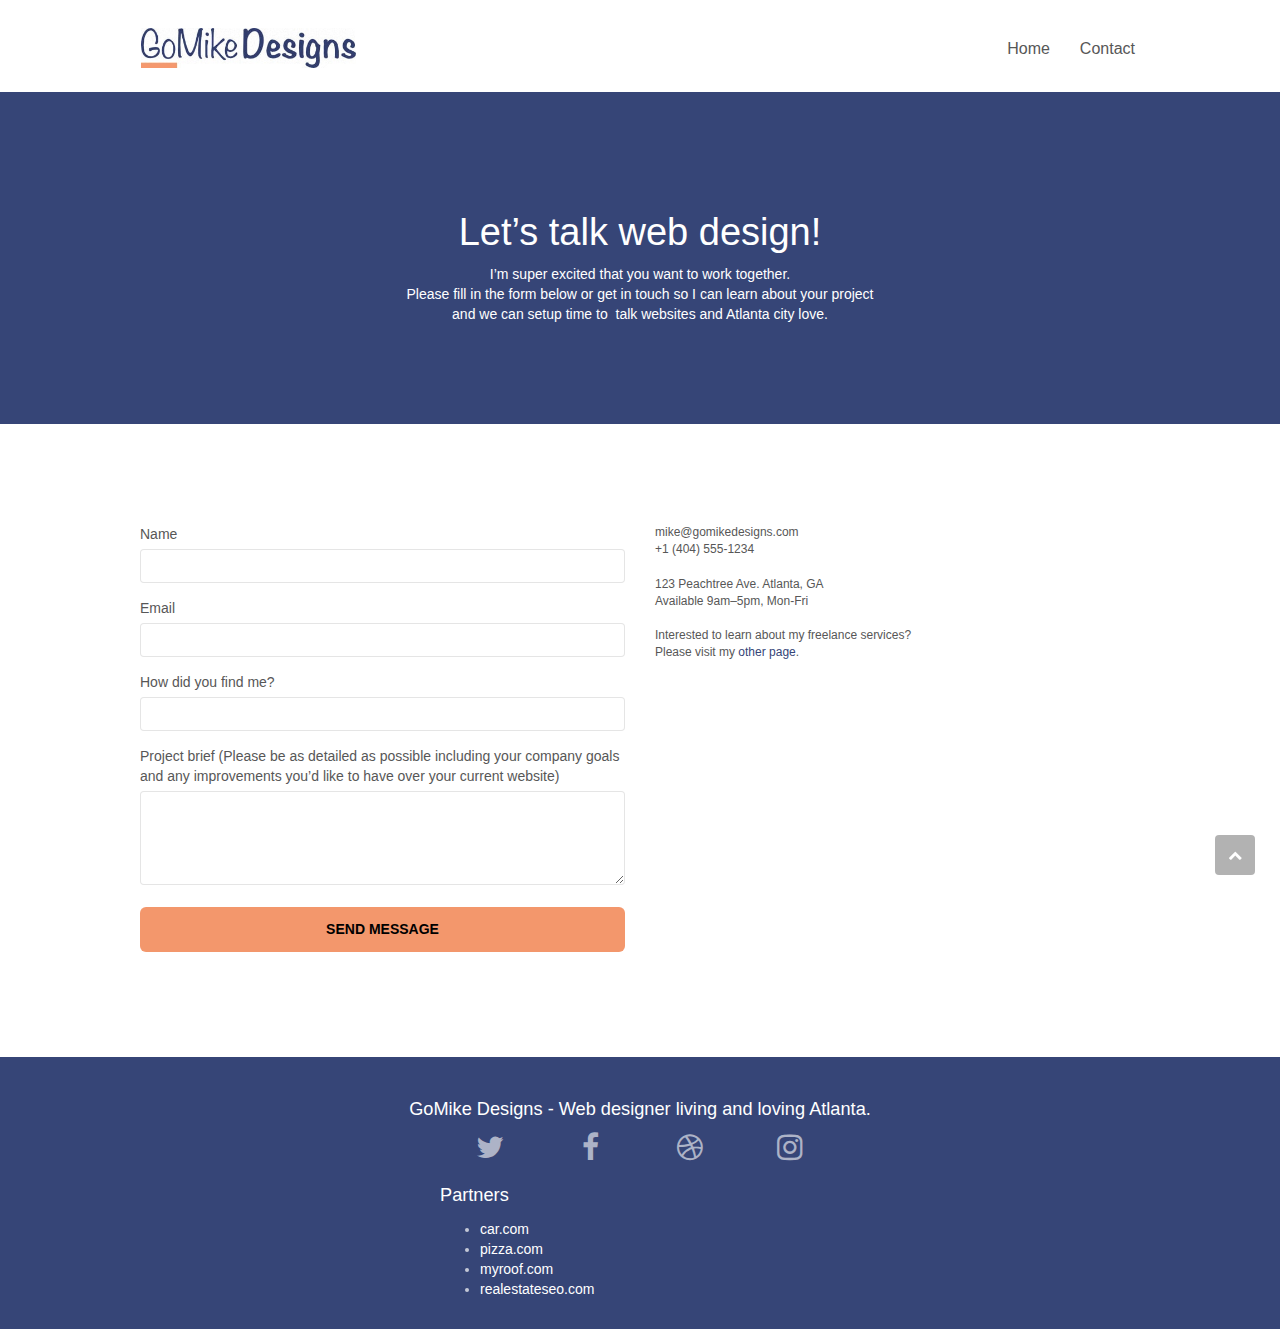
==== commit 8ff0b084: "re-added scroller" ====
--- a/page2.html
+++ b/page2.html
@@ -77,7 +77,7 @@
 <!-- bloc-6 END -->
 
 <!-- bloc-7 -->
-<div class="bloc bgc-white l-bloc" id="bloc-7">
+<div class="bloc bgc- l-bloc" id="bloc-7">
 	<div class="container bloc-lg">
 		<div class="row">
 			<div class="col-sm-6">
@@ -121,7 +121,7 @@
 <!-- bloc-7 END -->
 
 <!-- ScrollToTop Button -->
-<a class="bloc-button btn btn-d scrollToTop" onclick="scrollToTarget('1')"><span class="fa fa-chevron-up"></span></a>
+<a href="#" class="bloc-button btn btn-d scrollToTop" style="color: white!important"><span class="fa fa-chevron-up"></span></a>
 <!-- ScrollToTop Button END-->
 
 
--- a/style.css
+++ b/style.css
@@ -1 +1 @@
-body { margin: 0; padding: 0; background: #FFF; overflow-x: hidden; -webkit-font-smoothing: antialiased; -moz-osx-font-smoothing: grayscale; } a, button { transition: all .3s ease-in-out; outline: none; } a:hover { text-decoration: none; cursor: pointer; } #page-loading-blocs-notifaction { position: fixed; top: 0; bottom: 0; width: 100%; z-index: 100000; background: #FFFFFF url("img/pageload-spinner.gif") no-repeat center center; } .bloc { width: 100%; clear: both; background: 50% 50% no-repeat; padding: 0 50px; -webkit-background-size: cover; -moz-background-size: cover; -o-background-size: cover; background-size: cover; position: relative; } .bloc .container { padding-left: 0; padding-right: 0; } .bloc-lg { padding: 100px 50px; } .bloc-md { padding: 50px; } .bloc-sm { padding: 20px 50px; } .bg-center, .bg-l-edge, .bg-r-edge, .bg-t-edge, .bg-b-edge, .bg-tl-edge, .bg-bl-edge, .bg-tr-edge, .bg-br-edge, .bg-repeat { -webkit-background-size: auto!important; -moz-background-size: auto!important; -o-background-size: auto!important; background-size: auto!important; } .bg-repeat { background: repeat; } .bg-t-edge { background: top no-repeat; } .bloc-bg-texture::before { content: ""; background-size: 2px 2px; position: absolute; top: 0; bottom: 0; left: 0; right: 0; } .texture-paper::before { background: url("img/texture-paper.jpg"); background-size: 280px 280px; } .b-parallax { background-attachment: fixed; } .d-bloc { color: rgba(255, 255, 255, .7); } .d-bloc button:hover { color: rgba(255, 255, 255, .9); } .d-bloc .icon-round, .d-bloc .icon-square, .d-bloc .icon-rounded, .d-bloc .icon-semi-rounded-a, .d-bloc .icon-semi-rounded-b { border-color: rgba(255, 255, 255, .9); } .d-bloc .divider-h span { border-color: rgba(255, 255, 255, .2); } .d-bloc .a-btn, .d-bloc .navbar a, .d-bloc .navbar-brand, .d-bloc a .icon-sm, .d-bloc a .icon-md, .d-bloc a .icon-lg, .d-bloc a .icon-xl, .d-bloc h1 a, .d-bloc h2 a, .d-bloc h3 a, .d-bloc h4 a, .d-bloc h5 a, .d-bloc h6 a, .d-bloc p a { color: rgba(255, 255, 255, .6); } .d-bloc .a-btn:hover, .d-bloc .navbar a:hover, .d-bloc .navbar-brand:hover, .d-bloc a:hover .icon-sm, .d-bloc a:hover .icon-md, .d-bloc a:hover .icon-lg, .d-bloc a:hover .icon-xl, .d-bloc h1 a:hover, .d-bloc h2 a:hover, .d-bloc h3 a:hover, .d-bloc h4 a:hover, .d-bloc h5 a:hover, .d-bloc h6 a:hover, .d-bloc p a:hover { color: rgba(255, 255, 255, 1); } .d-bloc .navbar-toggle .icon-bar { background: rgba(255, 255, 255, 1); } .d-bloc .btn-wire, .d-bloc .btn-wire:hover { color: rgba(255, 255, 255, 1); border-color: rgba(255, 255, 255, 1); } .d-bloc .panel { color: rgba(0, 0, 0, .5); } .d-bloc .panel button:hover { color: rgba(0, 0, 0, .7); } .d-bloc .panel icon { border-color: rgba(0, 0, 0, .7); } .d-bloc .panel .divider-h span { border-color: rgba(0, 0, 0, .1); } .d-bloc .panel .a-btn { color: rgba(0, 0, 0, .6); } .d-bloc .panel .a-btn:hover { color: rgba(0, 0, 0, 1); } .d-bloc .panel .btn-wire, .d-bloc .panel .btn-wire:hover { color: rgba(0, 0, 0, .7); border-color: rgba(0, 0, 0, .3); } .d-bloc .panel, .l-bloc { color: rgba(0, 0, 0, .5); } .d-bloc .panel button:hover, .l-bloc button:hover { color: rgba(0, 0, 0, .7); } .l-bloc .icon-round, .l-bloc .icon-square, .l-bloc .icon-rounded, .l-bloc .icon-semi-rounded-a, .l-bloc .icon-semi-rounded-b { border-color: rgba(0, 0, 0, .7); } .d-bloc .panel .divider-h span, .l-bloc .divider-h span { border-color: rgba(0, 0, 0, .1); } .d-bloc .panel .a-btn, .l-bloc .a-btn, .l-bloc .navbar a, .l-bloc .navbar-brand, .l-bloc a .icon-sm, .l-bloc a .icon-md, .l-bloc a .icon-lg, .l-bloc a .icon-xl, .l-bloc h1 a, .l-bloc h2 a, .l-bloc h3 a, .l-bloc h4 a, .l-bloc h5 a, .l-bloc h6 a, .l-bloc p a { color: rgba(0, 0, 0, .6); } .d-bloc .panel .a-btn:hover, .l-bloc .a-btn:hover, .l-bloc .navbar a:hover, .l-bloc .navbar-brand:hover, .l-bloc a:hover .icon-sm, .l-bloc a:hover .icon-md, .l-bloc a:hover .icon-lg, .l-bloc a:hover .icon-xl, .l-bloc h1 a:hover, .l-bloc h2 a:hover, .l-bloc h3 a:hover, .l-bloc h4 a:hover, .l-bloc h5 a:hover, .l-bloc h6 a:hover, .l-bloc p a:hover { color: rgba(0, 0, 0, 1); } .l-bloc .navbar-toggle .icon-bar { color: rgba(0, 0, 0, .6); } .d-bloc .panel .btn-wire, .d-bloc .panel .btn-wire:hover, .l-bloc .btn-wire, .l-bloc .btn-wire:hover { color: rgba(0, 0, 0, .7); border-color: rgba(0, 0, 0, .3); } .voffset { margin-top: 30px; } .voffset-lg { margin-top: 80px; } .row-no-gutters { margin-right: 0; margin-left: 0; } .row.row-no-gutters > [class^="col-"], .row.row-no-gutters > [class*=" col-"] { padding-right: 0; padding-left: 0; } #bloc-2-services p { font-size: 11px; } .navbar { margin-bottom: 0; z-index: 1; } .navbar-brand { height: auto; padding: 3px 15px; font-size: 25px; font-weight: normal; font-weight: 600; line-height: 44px; } .navbar-brand img { max-height: 200px; margin: 0 5px 0 0; display: inline; } .navbar-brand img[src$=svg] { min-width: 100px; } .nav-center .navbar-brand img { margin: 0; } .navbar .nav { padding-top: 2px; margin-right: -16px; float: right; z-index: 1; } .nav > li { float: left; margin-top: 4px; font-size: 16px; } .navbar-nav .open .dropdown-menu > li > a { text-align: inherit; } .nav > li a:hover, .nav > li a:focus { background: transparent; } .navbar-toggle { margin: 10px 10px 0 0; border: 0px; } .navbar-toggle:hover { background: transparent!important; } .navbar-toggle .icon-bar { background-color: rgba(0, 0, 0, .5); width: 26px; } .nav-invert .navbar .nav { float: left; } .nav-invert .navbar-header, .nav-invert .navbar-brand { float: right; position: relative; z-index: 2; } @media (min-width: 768px) { .site-navigation { position: absolute; top: 50%; right: 20px; transform: translate(0, -50%); -webkit-transform: translateY(-50%); } .nav > li .dropdown-menu a, .nav > li .dropdown-menu a:hover { color: #484848; } .nav-invert .site-navigation { left: 0; right: 0; } .nav-center { text-align: center; } .nav-center .navbar-header { width: 100%; } .nav-center .navbar-header, .nav-center .navbar-brand, .nav-center .nav > li { float: none; display: inline-block; } .nav-center .site-navigation { position: relative; width: 100%; right: 0; margin-right: 0px; margin-top: 20px; } .nav-center.mini-nav .navbar-toggle { float: none; margin: 10px auto 0; } } .nav > li > .dropdown a { background: none!important; display: block; padding: 14px 15px; } nav .caret { margin: 0 5px; } .dropdown-menu .dropdown-menu { top: -8px; left: 100%; } .dropdown-menu .dropmenu-flow-right { top: 100%; left: 0; margin-left: -1px; border-top-left-radius: 0; border-top-right-radius: 0; } .dropdown-menu .dropdown span { border: 4px solid black; border-top-color: transparent; border-right-color: transparent; border-bottom-color: transparent; margin: 6px -5px 0 0!important; float: right; } .mg-md { margin-top: 10px; margin-bottom: 20px; } .mg-lg { margin-top: 10px; margin-bottom: 40px; } .btn { margin: 0 5px 5px 0; } .btn.pull-right { margin: 0 0 5px 5px; } .btn-d, .btn-d:hover, .btn-d:focus { color: #FFF; background: rgba(0, 0, 0, .3); } button { outline: none; } .btn-rd { border-radius: 40px; } .btn-clean { border: 1px solid rgba(0, 0, 0, .08); border-bottom-color: rgba(0, 0, 0, .1); text-shadow: 0 1px 0 rgba(0, 0, 1, .1); box-shadow: 0 1px 3px rgba(0, 0, 1, .25), inset 0 1px 0 0 rgba(255, 255, 255, .15); } .icon-md { font-size: 30px!important; } .icon-lg { font-size: 60px!important; } .sm-shadow { text-shadow: 0 1px 2px rgba(0, 0, 0, .3); } .panel-sq, .panel-sq .panel-heading, .panel-sq .panel-footer { border-radius: 0; } .panel-rd { border-radius: 30px; } .panel-rd .panel-heading { border-radius: 29px 29px 0 0; } .panel-rd .panel-footer { border-radius: 0 0 29px 29px; } .form-control { border-color: rgba(0, 0, 0, .1); box-shadow: none; } .scrollToTop { width: 40px; height: 40px; position: fixed; bottom: 20px; right: 20px; opacity: 0; z-index: 500; transition: all .3s ease-in-out; } .scrollToTop span { margin-top: 6px; } .showScrollTop { font-size: 14px; opacity: 1; } a[data-lightbox] { position: relative; display: block; text-align: center; } a[data-lightbox]:hover::before { content: "+"; font-family: "HelveticaNeue-Light", "Helvetica Neue Light", "Helvetica Neue", Helvetica, Arial; font-size: 32px; width: 50px; height: 50px; margin-left: -25px; border-radius: 50%; background: rgba(0, 0, 0, .6); color: #FFF; font-weight: 100; z-index: 1; position: absolute; top: 50%; transform: translateY(-50%); -webkit-transform: translateY(-50%); } a[data-lightbox]:hover img { opacity: 0.6; -webkit-animation-fill-mode: none; animation-fill-mode: none; } #lightbox-modal { display: flex; align-items: center; } #lightbox-modal .modal-dialog { width: 90%; max-width: 900px; margin: 0 auto 0; } #lightbox-modal .modal-dialog img { max-height: 90vh; margin: 0 auto; } .lightbox-caption { padding: 20px; color: #FFF; background: rgba(0, 0, 0, .5); position: absolute; left: 15px; right: 15px; bottom: 5px; } .close-lightbox { color: #FFF; font-size: 30px; position: absolute; top: 20px; right: 20px; z-index: 20; background: rgba(0, 0, 0, .5); border: none; line-height: 30px; padding: 0 9px 5px; opacity: 0.3; } .close-lightbox:hover, .next-lightbox:hover, .prev-lightbox:hover { opacity: 1.0; color: #FFF; } .next-lightbox, .prev-lightbox { font-size: 20px; color: rgba(255, 255, 255, .9); background: rgba(0, 0, 0, .5); transition: all .2s ease-in-out; position: absolute; top: 45%; z-index: 1; opacity: 0.4; } .next-lightbox { padding: 6px 8px 1px 13px; right: 25px; } .prev-lightbox { padding: 6px 13px 1px 10px; left: 25px; } .snapshot-lb .modal-body { padding-bottom: 45px; } .snapshot-lb .lightbox-caption { padding: 0; color: rgba(0, 0, 0, .5); background: none; } h1, h2, h3, h4, h5, h6, p, label, .btn, a { font-family: "helvetica"; font-weight: 400; color: #575757!important; } .container { max-width: 1000px; } .hero-bloc-text { font-size: 38px; } .hero-bloc-text-sub { font-size: 36px; } .statement-bloc-text { line-height: 26px; font-style: italic; font-size: 20px; text-align: center; font-weight: lighter; max-width: 520px; margin: auto auto auto auto; } p { font-size: 12px; } .tight-width-whitespace { max-width: 600px; margin: auto auto auto auto; } .h1 { font-size: 20px; font-family: "Open Sans"; } .cta-hero { margin-top: 22px; color: #FFFFFF!important; text-transform: uppercase; padding: 12px 28px 12px 28px; font-size: 1.0em; font-weight: 700; } .social { max-width: 400px; margin: auto auto auto auto; } h2 { font-size: 22px; line-height: 1.4em; } h3 { font-size: 15px; text-transform: uppercase; font-weight: 700; color: #333333!important; } .med-width-whitespace { max-width: 800px; margin: auto auto auto auto; box-shadow: 0px 0px 0px #000000; } h1 { color: #333333!important; } h4 { color: #333333!important; } .icons { margin-bottom: 14px; margin-top: 24px; } .white { color: #FFFFFF!important; } .portfolio-thumb { margin-bottom: 24px; } .portfolio-row { margin-bottom: 44px; margin-top: 50px; } .avatar { box-shadow: 0px 4px 9px rgba(0, 0, 0, 0.3); } .black-background { background-color: rgba(12, 11, 11, 0.856); padding: 40px 40px 40px 40px; } .bold-link { font-weight: 900; text-decoration: underline!important; } .service-header { font-size: 15px; font-weight: 700; text-transform: uppercase; } .bgc-white { background-color: #FFFFFF; } .bgc-dark-slate-blue { background-color: #364577; } .bgc-atomic-tangerine { background-color: #F3976C; } .tc-white { color: #FFFFFF!important; } .btn-atomic-tangerine { background: #F3976C; color: black!important; } .btn-atomic-tangerine:hover { background: #c27956!important; color: black!important; } .ltc-white { color: #FFFFFF!important; } .ltc-white:hover { color: #cccccc!important; } .ltc-atomic-blue { color: #364577!important; } .ltc-atomic-blue:hover { color: #364577!important; } .icon-dark-slate-blue { color: #364577!important; border-color: #364577!important; } .bg-dots-bg { background-image: url("img/dots-bg.jpg"); } .bg-lines-h2-bg { background-image: url("img/lines-h2-bg.jpg"); } .bg-atlanta-20made-20sign { background-image: url("img/blue-sign.jpg"); } .bg-atlanta-20made-20sign-20orange { background-image: url("img/orange-sign.jpg"); } @media (max-width: 1024px) { .bloc { padding-left: 20px; padding-right: 20px; } .bloc.full-width-bloc, .bloc-tile-2.full-width-bloc .container, .bloc-tile-3.full-width-bloc .container, .bloc-tile-4.full-width-bloc .container { padding-left: 0; padding-right: 0; } } @media (max-width: 992px) and (min-width: 768px) { .navbar .nav { max-width: 80% } .nav-center.navbar .nav { max-width: 100% } } @media only screen and (min-device-width: 768px) and (max-device-width: 1024px) and (orientation: landscape) { .b-parallax { background-attachment: scroll; } } @media only screen and (min-device-width: 1024px) and (max-device-width: 1366px) and (-webkit-min-device-pixel-ratio: 1.5) { .b-parallax { background-attachment: scroll; } } @media (max-width: 991px) { .container { width: 100%; } .b-parallax { background-attachment: scroll; } .page-container, #hero-bloc { overflow-x: hidden; position: relative; } .bloc { padding-left: constant(safe-area-inset-left); padding-right: constant(safe-area-inset-right); } .bloc-group, .bloc-group .bloc { display: block; width: 100%; } .bloc-fill-screen .fill-bloc-top-edge, .bloc-fill-screen .fill-bloc-bottom-edge { padding: 0 20px; padding-left: constant(safe-area-inset-left); padding-right: constant(safe-area-inset-right); } } @media (max-width: 767px) { .page-container { overflow-x: hidden; position: relative; } h1, h2, h3, h4, h5, h6, p, #disqus_thread { padding-left: 10px!important; padding-right: 10px!important; } .b-parallax { background-attachment: scroll; } .navbar .nav { padding-top: 0; border-top: 1px solid rgba(0, 0, 0, .2); float: none!important; } .navbar.row { margin-left: 0; margin-right: 0; } .site-navigation { position: inherit; transform: none; -webkit-transform: none; -ms-transform: none; } .nav > li { margin-top: 0; border-bottom: 1px solid rgba(0, 0, 0, .1); background: rgba(0, 0, 0, .05); text-align: left; padding-left: 15px; width: 100%; } .nav > li:hover { background: rgba(0, 0, 0, .08); } .dropdown .dropdown a .caret { float: none; margin: 5px 0 0 10px!important; border: 4px solid black; border-bottom-color: transparent; border-right-color: transparent; border-left-color: transparent; } #hero-bloc .navbar .nav { background: rgba(0, 0, 0, .8); } #hero-bloc .navbar .nav a { color: rgba(255, 255, 255, .6); } .hero { padding: 50px 0; } .hero-nav { left: -1px; right: -1px; } .navbar-collapse { padding: 0; overflow-x: hidden; -webkit-box-shadow: none; box-shadow: none; } .navbar-brand img { max-height: 40px; width: auto; } .nav-invert .navbar-header { float: none; width: 100%; } .nav-invert .navbar-toggle { float: left; margin-left: 10px; } .bloc { padding-left: 0; padding-right: 0; } .bloc-xxl, .bloc-xl, .bloc-lg { padding: 40px 0; } .bloc-sm, .bloc-md { padding-left: 0; padding-right: 0; } .bloc-tile-2 .container, .bloc-tile-3 .container, .bloc-tile-4 .container, .bloc-fill-screen .fill-bloc-top-edge, .bloc-fill-screen .fill-bloc-bottom-edge { padding-left: 0; padding-right: 0; } .a-block { padding: 0 10px; } .btn-dwn { display: none; } .voffset { margin-top: 5px; } .voffset-md { margin-top: 20px; } .voffset-lg { margin-top: 30px; } form { padding: 5px; } .close-lightbox { display: inline-block; } .blocsapp-device-iphone5 { background-size: 216px 425px; padding-top: 60px; width: 216px; height: 425px; } .blocsapp-device-iphone5 img { width: 180px; height: 320px; } } @media (max-width: 400px) { .bloc { padding-left: 0; padding-right: 0; } } @media (max-width: 767px) { .bloc-mob-center-text { text-align: center; } .footer { color: #777!important; }+body { margin: 0; padding: 0; background: #FFF; overflow-x: hidden; -webkit-font-smoothing: antialiased; -moz-osx-font-smoothing: grayscale; } a, button { transition: all .3s ease-in-out; outline: none; } a:hover { text-decoration: none; cursor: pointer; } #page-loading-blocs-notifaction { position: fixed; top: 0; bottom: 0; width: 100%; z-index: 100000; background: #FFFFFF url("img/pageload-spinner.gif") no-repeat center center; } .bloc { width: 100%; clear: both; background: 50% 50% no-repeat; padding: 0 50px; -webkit-background-size: cover; -moz-background-size: cover; -o-background-size: cover; background-size: cover; position: relative; } .bloc .container { padding-left: 0; padding-right: 0; } .bloc-lg { padding: 100px 50px; } .bloc-md { padding: 50px; } .bloc-sm { padding: 20px 50px; } .bg-center, .bg-l-edge, .bg-r-edge, .bg-t-edge, .bg-b-edge, .bg-tl-edge, .bg-bl-edge, .bg-tr-edge, .bg-br-edge, .bg-repeat { -webkit-background-size: auto!important; -moz-background-size: auto!important; -o-background-size: auto!important; background-size: auto!important; } .bg-repeat { background: repeat; } .bg-t-edge { background: top no-repeat; } .bloc-bg-texture::before { content: ""; background-size: 2px 2px; position: absolute; top: 0; bottom: 0; left: 0; right: 0; } .texture-paper::before { background: url("img/texture-paper.jpg"); background-size: 280px 280px; } .b-parallax { background-attachment: fixed; } .d-bloc { color: rgba(255, 255, 255, .7); } .d-bloc button:hover { color: rgba(255, 255, 255, .9); } .d-bloc .icon-round, .d-bloc .icon-square, .d-bloc .icon-rounded, .d-bloc .icon-semi-rounded-a, .d-bloc .icon-semi-rounded-b { border-color: rgba(255, 255, 255, .9); } .d-bloc .divider-h span { border-color: rgba(255, 255, 255, .2); } .d-bloc .a-btn, .d-bloc .navbar a, .d-bloc .navbar-brand, .d-bloc a .icon-sm, .d-bloc a .icon-md, .d-bloc a .icon-lg, .d-bloc a .icon-xl, .d-bloc h1 a, .d-bloc h2 a, .d-bloc h3 a, .d-bloc h4 a, .d-bloc h5 a, .d-bloc h6 a, .d-bloc p a { color: rgba(255, 255, 255, .6); } .d-bloc .a-btn:hover, .d-bloc .navbar a:hover, .d-bloc .navbar-brand:hover, .d-bloc a:hover .icon-sm, .d-bloc a:hover .icon-md, .d-bloc a:hover .icon-lg, .d-bloc a:hover .icon-xl, .d-bloc h1 a:hover, .d-bloc h2 a:hover, .d-bloc h3 a:hover, .d-bloc h4 a:hover, .d-bloc h5 a:hover, .d-bloc h6 a:hover, .d-bloc p a:hover { color: rgba(255, 255, 255, 1); } .d-bloc .navbar-toggle .icon-bar { background: rgba(255, 255, 255, 1); } .d-bloc .btn-wire, .d-bloc .btn-wire:hover { color: rgba(255, 255, 255, 1); border-color: rgba(255, 255, 255, 1); } .d-bloc .panel { color: rgba(0, 0, 0, .5); } .d-bloc .panel button:hover { color: rgba(0, 0, 0, .7); } .d-bloc .panel icon { border-color: rgba(0, 0, 0, .7); } .d-bloc .panel .divider-h span { border-color: rgba(0, 0, 0, .1); } .d-bloc .panel .a-btn { color: rgba(0, 0, 0, .6); } .d-bloc .panel .a-btn:hover { color: rgba(0, 0, 0, 1); } .d-bloc .panel .btn-wire, .d-bloc .panel .btn-wire:hover { color: rgba(0, 0, 0, .7); border-color: rgba(0, 0, 0, .3); } .d-bloc .panel, .l-bloc { color: rgba(0, 0, 0, .5); } .d-bloc .panel button:hover, .l-bloc button:hover { color: rgba(0, 0, 0, .7); } .l-bloc .icon-round, .l-bloc .icon-square, .l-bloc .icon-rounded, .l-bloc .icon-semi-rounded-a, .l-bloc .icon-semi-rounded-b { border-color: rgba(0, 0, 0, .7); } .d-bloc .panel .divider-h span, .l-bloc .divider-h span { border-color: rgba(0, 0, 0, .1); } .d-bloc .panel .a-btn, .l-bloc .a-btn, .l-bloc .navbar a, .l-bloc .navbar-brand, .l-bloc a .icon-sm, .l-bloc a .icon-md, .l-bloc a .icon-lg, .l-bloc a .icon-xl, .l-bloc h1 a, .l-bloc h2 a, .l-bloc h3 a, .l-bloc h4 a, .l-bloc h5 a, .l-bloc h6 a, .l-bloc p a { color: rgba(0, 0, 0, .6); } .d-bloc .panel .a-btn:hover, .l-bloc .a-btn:hover, .l-bloc .navbar a:hover, .l-bloc .navbar-brand:hover, .l-bloc a:hover .icon-sm, .l-bloc a:hover .icon-md, .l-bloc a:hover .icon-lg, .l-bloc a:hover .icon-xl, .l-bloc h1 a:hover, .l-bloc h2 a:hover, .l-bloc h3 a:hover, .l-bloc h4 a:hover, .l-bloc h5 a:hover, .l-bloc h6 a:hover, .l-bloc p a:hover { color: rgba(0, 0, 0, 1); } .l-bloc .navbar-toggle .icon-bar { color: rgba(0, 0, 0, .6); } .d-bloc .panel .btn-wire, .d-bloc .panel .btn-wire:hover, .l-bloc .btn-wire, .l-bloc .btn-wire:hover { color: rgba(0, 0, 0, .7); border-color: rgba(0, 0, 0, .3); } .voffset { margin-top: 30px; } .voffset-lg { margin-top: 80px; } .row-no-gutters { margin-right: 0; margin-left: 0; } .row.row-no-gutters > [class^="col-"], .row.row-no-gutters > [class*=" col-"] { padding-right: 0; padding-left: 0; } #bloc-2-services p { font-size: 11px; } .navbar { margin-bottom: 0; z-index: 1; } .navbar-brand { height: auto; padding: 3px 15px; font-size: 25px; font-weight: normal; font-weight: 600; line-height: 44px; } .navbar-brand img { max-height: 200px; margin: 0 5px 0 0; display: inline; } .navbar-brand img[src$=svg] { min-width: 100px; } .nav-center .navbar-brand img { margin: 0; } .navbar .nav { padding-top: 2px; margin-right: -16px; float: right; z-index: 1; } .nav > li { float: left; margin-top: 4px; font-size: 16px; } .navbar-nav .open .dropdown-menu > li > a { text-align: inherit; } .nav > li a:hover, .nav > li a:focus { background: transparent; } .navbar-toggle { margin: 10px 10px 0 0; border: 0px; } .navbar-toggle:hover { background: transparent!important; } .navbar-toggle .icon-bar { background-color: rgba(0, 0, 0, .5); width: 26px; } .nav-invert .navbar .nav { float: left; } .nav-invert .navbar-header, .nav-invert .navbar-brand { float: right; position: relative; z-index: 2; } @media (min-width: 768px) { .site-navigation { position: absolute; top: 50%; right: 20px; transform: translate(0, -50%); -webkit-transform: translateY(-50%); } .nav > li .dropdown-menu a, .nav > li .dropdown-menu a:hover { color: #484848; } .nav-invert .site-navigation { left: 0; right: 0; } .nav-center { text-align: center; } .nav-center .navbar-header { width: 100%; } .nav-center .navbar-header, .nav-center .navbar-brand, .nav-center .nav > li { float: none; display: inline-block; } .nav-center .site-navigation { position: relative; width: 100%; right: 0; margin-right: 0px; margin-top: 20px; } .nav-center.mini-nav .navbar-toggle { float: none; margin: 10px auto 0; } } .nav > li > .dropdown a { background: none!important; display: block; padding: 14px 15px; } nav .caret { margin: 0 5px; } .dropdown-menu .dropdown-menu { top: -8px; left: 100%; } .dropdown-menu .dropmenu-flow-right { top: 100%; left: 0; margin-left: -1px; border-top-left-radius: 0; border-top-right-radius: 0; } .dropdown-menu .dropdown span { border: 4px solid black; border-top-color: transparent; border-right-color: transparent; border-bottom-color: transparent; margin: 6px -5px 0 0!important; float: right; } .mg-md { margin-top: 10px; margin-bottom: 20px; } .mg-lg { margin-top: 10px; margin-bottom: 40px; } .btn { margin: 0 5px 5px 0; } .btn.pull-right { margin: 0 0 5px 5px; } .btn-d, .btn-d:hover, .btn-d:focus { color: #FFF; background: rgba(0, 0, 0, .3); } button { outline: none; } .btn-rd { border-radius: 40px; } .btn-clean { border: 1px solid rgba(0, 0, 0, .08); border-bottom-color: rgba(0, 0, 0, .1); text-shadow: 0 1px 0 rgba(0, 0, 1, .1); box-shadow: 0 1px 3px rgba(0, 0, 1, .25), inset 0 1px 0 0 rgba(255, 255, 255, .15); } .icon-md { font-size: 30px!important; } .icon-lg { font-size: 60px!important; } .sm-shadow { text-shadow: 0 1px 2px rgba(0, 0, 0, .3); } .panel-sq, .panel-sq .panel-heading, .panel-sq .panel-footer { border-radius: 0; } .panel-rd { border-radius: 30px; } .panel-rd .panel-heading { border-radius: 29px 29px 0 0; } .panel-rd .panel-footer { border-radius: 0 0 29px 29px; } .form-control { border-color: rgba(0, 0, 0, .1); box-shadow: none; } .scrollToTop { width: 40px; height: 40px; position: fixed; bottom: 20px; right: 20px; opacity: 100; z-index: 500; transition: all .3s ease-in-out; } .scrollToTop span { margin-top: 6px; } .showScrollTop { font-size: 14px; opacity: 1; } a[data-lightbox] { position: relative; display: block; text-align: center; } a[data-lightbox]:hover::before { content: "+"; font-family: "HelveticaNeue-Light", "Helvetica Neue Light", "Helvetica Neue", Helvetica, Arial; font-size: 32px; width: 50px; height: 50px; margin-left: -25px; border-radius: 50%; background: rgba(0, 0, 0, .6); color: #FFF; font-weight: 100; z-index: 1; position: absolute; top: 50%; transform: translateY(-50%); -webkit-transform: translateY(-50%); } a[data-lightbox]:hover img { opacity: 0.6; -webkit-animation-fill-mode: none; animation-fill-mode: none; } #lightbox-modal { display: flex; align-items: center; } #lightbox-modal .modal-dialog { width: 90%; max-width: 900px; margin: 0 auto 0; } #lightbox-modal .modal-dialog img { max-height: 90vh; margin: 0 auto; } .lightbox-caption { padding: 20px; color: #FFF; background: rgba(0, 0, 0, .5); position: absolute; left: 15px; right: 15px; bottom: 5px; } .close-lightbox { color: #FFF; font-size: 30px; position: absolute; top: 20px; right: 20px; z-index: 20; background: rgba(0, 0, 0, .5); border: none; line-height: 30px; padding: 0 9px 5px; opacity: 0.3; } .close-lightbox:hover, .next-lightbox:hover, .prev-lightbox:hover { opacity: 1.0; color: #FFF; } .next-lightbox, .prev-lightbox { font-size: 20px; color: rgba(255, 255, 255, .9); background: rgba(0, 0, 0, .5); transition: all .2s ease-in-out; position: absolute; top: 45%; z-index: 1; opacity: 0.4; } .next-lightbox { padding: 6px 8px 1px 13px; right: 25px; } .prev-lightbox { padding: 6px 13px 1px 10px; left: 25px; } .snapshot-lb .modal-body { padding-bottom: 45px; } .snapshot-lb .lightbox-caption { padding: 0; color: rgba(0, 0, 0, .5); background: none; } h1, h2, h3, h4, h5, h6, p, label, .btn, a { font-family: "helvetica"; font-weight: 400; color: #575757!important; } .container { max-width: 1000px; } .hero-bloc-text { font-size: 38px; } .hero-bloc-text-sub { font-size: 36px; } .statement-bloc-text { line-height: 26px; font-style: italic; font-size: 20px; text-align: center; font-weight: lighter; max-width: 520px; margin: auto auto auto auto; } p { font-size: 12px; } .tight-width-whitespace { max-width: 600px; margin: auto auto auto auto; } .h1 { font-size: 20px; font-family: "Open Sans"; } .cta-hero { margin-top: 22px; color: #FFFFFF!important; text-transform: uppercase; padding: 12px 28px 12px 28px; font-size: 1.0em; font-weight: 700; } .social { max-width: 400px; margin: auto auto auto auto; } h2 { font-size: 22px; line-height: 1.4em; } h3 { font-size: 15px; text-transform: uppercase; font-weight: 700; color: #333333!important; } .med-width-whitespace { max-width: 800px; margin: auto auto auto auto; box-shadow: 0px 0px 0px #000000; } h1 { color: #333333!important; } h4 { color: #333333!important; } .icons { margin-bottom: 14px; margin-top: 24px; } .white { color: #FFFFFF!important; } .portfolio-thumb { margin-bottom: 24px; } .portfolio-row { margin-bottom: 44px; margin-top: 50px; } .avatar { box-shadow: 0px 4px 9px rgba(0, 0, 0, 0.3); } .black-background { background-color: rgba(12, 11, 11, 0.856); padding: 40px 40px 40px 40px; } .bold-link { font-weight: 900; text-decoration: underline!important; } .service-header { font-size: 15px; font-weight: 700; text-transform: uppercase; } .bgc-white { background-color: #FFFFFF; } .bgc-dark-slate-blue { background-color: #364577; } .bgc-atomic-tangerine { background-color: #F3976C; } .tc-white { color: #FFFFFF!important; } .btn-atomic-tangerine { background: #F3976C; color: black!important; } .btn-atomic-tangerine:hover { background: #c27956!important; color: black!important; } .ltc-white { color: #FFFFFF!important; } .ltc-white:hover { color: #cccccc!important; } .ltc-atomic-blue { color: #364577!important; } .ltc-atomic-blue:hover { color: #364577!important; } .icon-dark-slate-blue { color: #364577!important; border-color: #364577!important; } .bg-dots-bg { background-image: url("img/dots-bg.jpg"); } .bg-lines-h2-bg { background-image: url("img/lines-h2-bg.jpg"); } .bg-atlanta-20made-20sign { background-image: url("img/blue-sign.jpg"); } .bg-atlanta-20made-20sign-20orange { background-image: url("img/orange-sign.jpg"); } @media (max-width: 1024px) { .bloc { padding-left: 20px; padding-right: 20px; } .bloc.full-width-bloc, .bloc-tile-2.full-width-bloc .container, .bloc-tile-3.full-width-bloc .container, .bloc-tile-4.full-width-bloc .container { padding-left: 0; padding-right: 0; } } @media (max-width: 992px) and (min-width: 768px) { .navbar .nav { max-width: 80% } .nav-center.navbar .nav { max-width: 100% } } @media only screen and (min-device-width: 768px) and (max-device-width: 1024px) and (orientation: landscape) { .b-parallax { background-attachment: scroll; } } @media only screen and (min-device-width: 1024px) and (max-device-width: 1366px) and (-webkit-min-device-pixel-ratio: 1.5) { .b-parallax { background-attachment: scroll; } } @media (max-width: 991px) { .container { width: 100%; } .b-parallax { background-attachment: scroll; } .page-container, #hero-bloc { overflow-x: hidden; position: relative; } .bloc { padding-left: constant(safe-area-inset-left); padding-right: constant(safe-area-inset-right); } .bloc-group, .bloc-group .bloc { display: block; width: 100%; } .bloc-fill-screen .fill-bloc-top-edge, .bloc-fill-screen .fill-bloc-bottom-edge { padding: 0 20px; padding-left: constant(safe-area-inset-left); padding-right: constant(safe-area-inset-right); } } @media (max-width: 767px) { .page-container { overflow-x: hidden; position: relative; } h1, h2, h3, h4, h5, h6, p, #disqus_thread { padding-left: 10px!important; padding-right: 10px!important; } .b-parallax { background-attachment: scroll; } .navbar .nav { padding-top: 0; border-top: 1px solid rgba(0, 0, 0, .2); float: none!important; } .navbar.row { margin-left: 0; margin-right: 0; } .site-navigation { position: inherit; transform: none; -webkit-transform: none; -ms-transform: none; } .nav > li { margin-top: 0; border-bottom: 1px solid rgba(0, 0, 0, .1); background: rgba(0, 0, 0, .05); text-align: left; padding-left: 15px; width: 100%; } .nav > li:hover { background: rgba(0, 0, 0, .08); } .dropdown .dropdown a .caret { float: none; margin: 5px 0 0 10px!important; border: 4px solid black; border-bottom-color: transparent; border-right-color: transparent; border-left-color: transparent; } #hero-bloc .navbar .nav { background: rgba(0, 0, 0, .8); } #hero-bloc .navbar .nav a { color: rgba(255, 255, 255, .6); } .hero { padding: 50px 0; } .hero-nav { left: -1px; right: -1px; } .navbar-collapse { padding: 0; overflow-x: hidden; -webkit-box-shadow: none; box-shadow: none; } .navbar-brand img { max-height: 40px; width: auto; } .nav-invert .navbar-header { float: none; width: 100%; } .nav-invert .navbar-toggle { float: left; margin-left: 10px; } .bloc { padding-left: 0; padding-right: 0; } .bloc-xxl, .bloc-xl, .bloc-lg { padding: 40px 0; } .bloc-sm, .bloc-md { padding-left: 0; padding-right: 0; } .bloc-tile-2 .container, .bloc-tile-3 .container, .bloc-tile-4 .container, .bloc-fill-screen .fill-bloc-top-edge, .bloc-fill-screen .fill-bloc-bottom-edge { padding-left: 0; padding-right: 0; } .a-block { padding: 0 10px; } .btn-dwn { display: none; } .voffset { margin-top: 5px; } .voffset-md { margin-top: 20px; } .voffset-lg { margin-top: 30px; } form { padding: 5px; } .close-lightbox { display: inline-block; } .blocsapp-device-iphone5 { background-size: 216px 425px; padding-top: 60px; width: 216px; height: 425px; } .blocsapp-device-iphone5 img { width: 180px; height: 320px; } } @media (max-width: 400px) { .bloc { padding-left: 0; padding-right: 0; } } @media (max-width: 767px) { .bloc-mob-center-text { text-align: center; } .footer { color: #777!important; }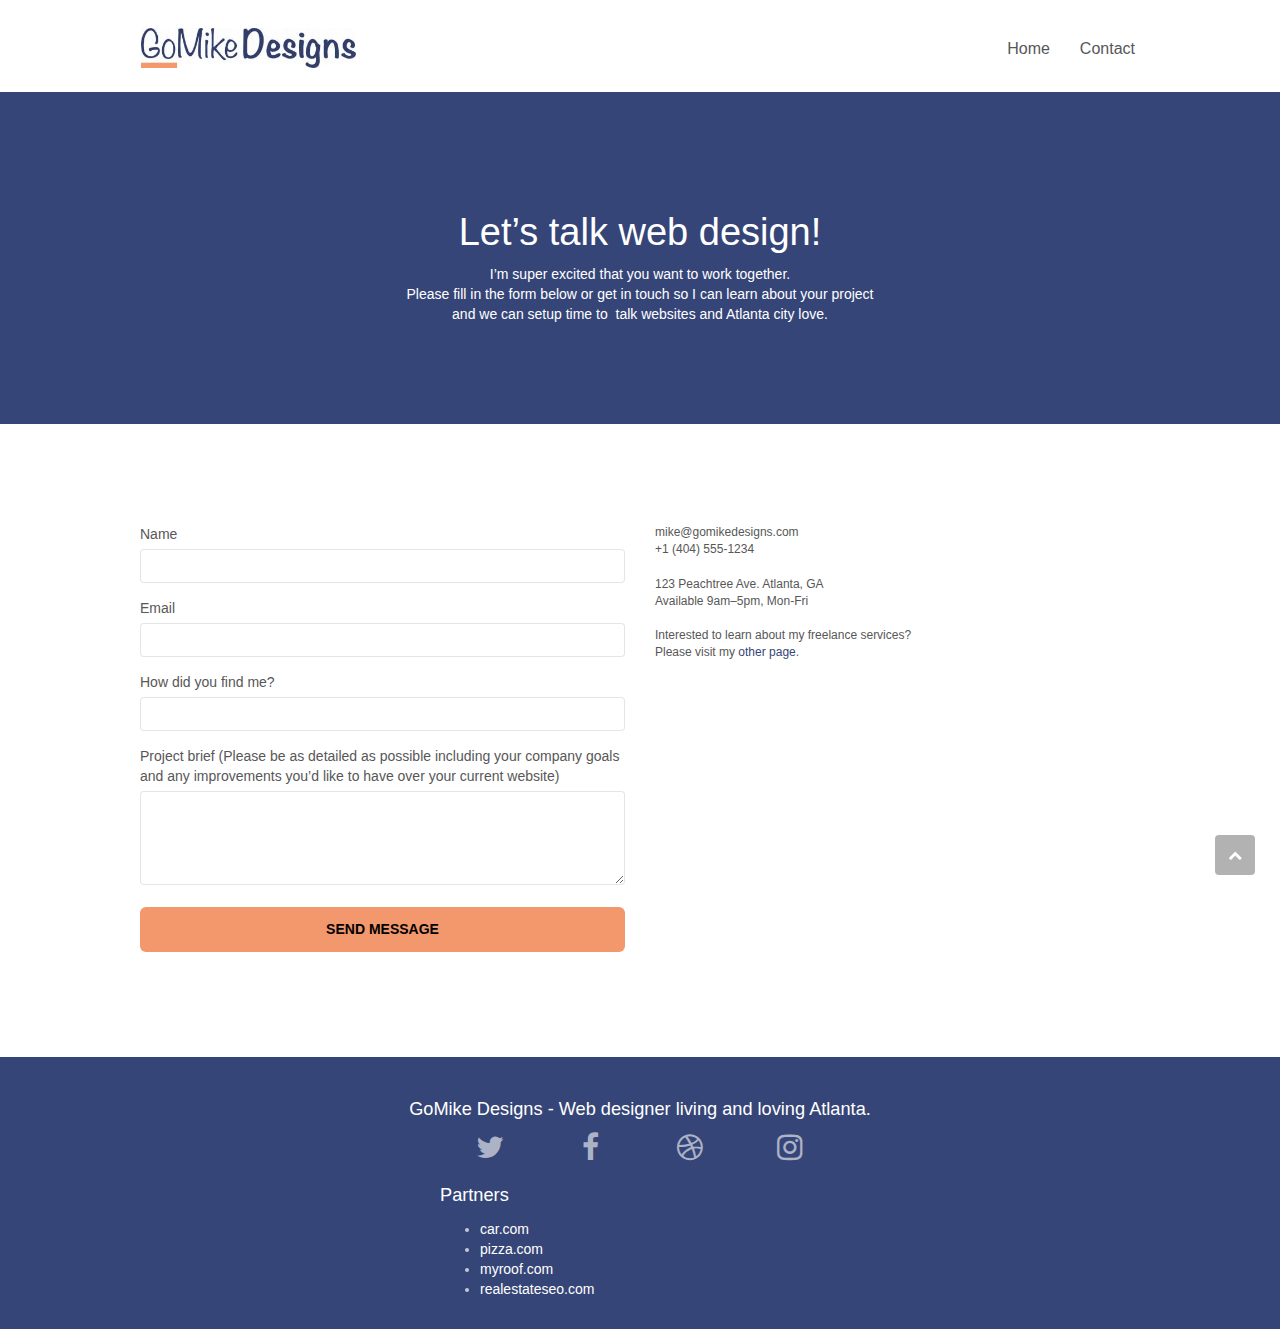
==== commit f028e016: "converted to webp, async for jquery and bootstrap, loading-lazy" ====
--- a/page2.html
+++ b/page2.html
@@ -1,21 +1,19 @@
 <!doctype html>
 <html lang="en">
 <head>
-	<meta http-equiv="Cache-Control" content="public">
-	<meta http-equiv="Cache-Control" content="max-age=3600">
     <meta charset="utf-8">
     <meta name="description" content="I'm Mike and your should hire me to build your website">
     <meta name="viewport" content="width=device-width, initial-scale=1.0, viewport-fit=cover">
 	<meta name="robots" content="index, nofollow">
-    <link rel="shortcut icon" type="image/png" href="favicon.jpg">
+    <link rel="shortcut icon" type="image/png" href="favicon.webp">
     
 	<link rel="stylesheet" type="text/css" href="./css/bootstrap.css">
 	<link rel="stylesheet" type="text/css" href="style.css">
 	<link rel="stylesheet" type="text/css" href="./css/font-awesome.css">
 	<link rel="stylesheet" type="text/css" href="./css/et-line.css">
 	
-	<script defer src="https://code.jquery.com/jquery-3.6.0.min.js" integrity="sha256-/xUj+3OJU5yExlq6GSYGSHk7tPXikynS7ogEvDej/m4=" crossorigin="anonymous"></script>	<script defer src="./js/bootstrap.js"></script>
-	<script defer src="./js/bootstrap.js"></script>
+	<script async src="https://code.jquery.com/jquery-3.6.0.min.js" integrity="sha256-/xUj+3OJU5yExlq6GSYGSHk7tPXikynS7ogEvDej/m4=" crossorigin="anonymous"></script>	<script defer src="./js/bootstrap.js"></script>
+	<script async src="./js/bootstrap.js"></script>
 	<script defer src="./js/blocs.js"></script>
 	<script defer src="./js/gmaps.js"></script>
 
@@ -36,7 +34,7 @@
 	<div class="container bloc-sm">
 		<nav class="navbar row">
 			<div class="navbar-header">
-				<a class="navbar-brand" href="index.html"><img src="img/logo.jpg" alt="GoMike Designs logo" height="40" width="215" /></a>
+				<a class="navbar-brand" href="index.html"><img src="img/logo.webp" alt="GoMike Designs logo" height="40" width="215" /></a>
 
 				<button id="nav-toggle" type="button" class="ui-navbar-toggle navbar-toggle" data-toggle="collapse" data-target=".navbar-1">
 					<span class="icon-bar"></span><span class="icon-bar"></span><span class="icon-bar"></span>
@@ -81,7 +79,7 @@
 	<div class="container bloc-lg">
 		<div class="row">
 			<div class="col-sm-6">
-				<form id="form_1" novalidate success-msg="Your message has been sent." fail-msg="Sorry it seems that our mail server is not responding, Sorry for the inconvenience!">
+				<form id="form_1">
 					<div class="form-group">
 						<label for="name">
 							Name
@@ -95,13 +93,13 @@
 						<input id="email" class="form-control" type="email" required />
 					</div>
 					<div class="form-group">
-						<label for="find">
+						<label for="input_504">
 							How did you find me?
 						</label>
 						<input class="form-control" type="email" required id="input_504" />
 					</div>
 					<div class="form-group">
-						<label for="brief">
+						<label for="message">
 							Project brief (Please be as detailed as possible including your company goals and any improvements you&rsquo;d like to have over your current website)<br>
 						</label><textarea id="message" class="form-control" rows="4" cols="50" required></textarea>
 					</div> 
@@ -157,15 +155,16 @@
 
 					<div class="col-sm-12 ">
 						<h2 class="white" style="font-size: 1.3em;">Partners</h2>
-						<ul>
-							<li><a href="car.com" style="text-decoration: none; color: white!important;">car.com</a></li>
-							<li><a href="pizza.com" style="text-decoration: none; color: white!important;">pizza.com</a></li>
-							<li><a href="myroof.com" style="text-decoration: none; color: white!important;">myroof.com</a></li>
-							<li><a href="realestateseo.com" style="text-decoration: none; color: white!important;">realestateseo.com</a></li>
-						</ul>		
+							<ul>
+								<li><a href="car.com" style="text-decoration: none; color: white!important;">car.com</a></li>
+								<li><a href="pizza.com" style="text-decoration: none; color: white!important;">pizza.com</a></li>
+								<li><a href="myroof.com" style="text-decoration: none; color: white!important;">myroof.com</a></li>
+								<li><a href="realestateseo.com" style="text-decoration: none; color: white!important;">realestateseo.com</a></li>
+							</ul>		
 					</div>
 				</div>
 
+			</div>
 		</div>
 	</div>
 </footer>
--- a/style.css
+++ b/style.css
@@ -1 +1 @@
-body { margin: 0; padding: 0; background: #FFF; overflow-x: hidden; -webkit-font-smoothing: antialiased; -moz-osx-font-smoothing: grayscale; } a, button { transition: all .3s ease-in-out; outline: none; } a:hover { text-decoration: none; cursor: pointer; } #page-loading-blocs-notifaction { position: fixed; top: 0; bottom: 0; width: 100%; z-index: 100000; background: #FFFFFF url("img/pageload-spinner.gif") no-repeat center center; } .bloc { width: 100%; clear: both; background: 50% 50% no-repeat; padding: 0 50px; -webkit-background-size: cover; -moz-background-size: cover; -o-background-size: cover; background-size: cover; position: relative; } .bloc .container { padding-left: 0; padding-right: 0; } .bloc-lg { padding: 100px 50px; } .bloc-md { padding: 50px; } .bloc-sm { padding: 20px 50px; } .bg-center, .bg-l-edge, .bg-r-edge, .bg-t-edge, .bg-b-edge, .bg-tl-edge, .bg-bl-edge, .bg-tr-edge, .bg-br-edge, .bg-repeat { -webkit-background-size: auto!important; -moz-background-size: auto!important; -o-background-size: auto!important; background-size: auto!important; } .bg-repeat { background: repeat; } .bg-t-edge { background: top no-repeat; } .bloc-bg-texture::before { content: ""; background-size: 2px 2px; position: absolute; top: 0; bottom: 0; left: 0; right: 0; } .texture-paper::before { background: url("img/texture-paper.jpg"); background-size: 280px 280px; } .b-parallax { background-attachment: fixed; } .d-bloc { color: rgba(255, 255, 255, .7); } .d-bloc button:hover { color: rgba(255, 255, 255, .9); } .d-bloc .icon-round, .d-bloc .icon-square, .d-bloc .icon-rounded, .d-bloc .icon-semi-rounded-a, .d-bloc .icon-semi-rounded-b { border-color: rgba(255, 255, 255, .9); } .d-bloc .divider-h span { border-color: rgba(255, 255, 255, .2); } .d-bloc .a-btn, .d-bloc .navbar a, .d-bloc .navbar-brand, .d-bloc a .icon-sm, .d-bloc a .icon-md, .d-bloc a .icon-lg, .d-bloc a .icon-xl, .d-bloc h1 a, .d-bloc h2 a, .d-bloc h3 a, .d-bloc h4 a, .d-bloc h5 a, .d-bloc h6 a, .d-bloc p a { color: rgba(255, 255, 255, .6); } .d-bloc .a-btn:hover, .d-bloc .navbar a:hover, .d-bloc .navbar-brand:hover, .d-bloc a:hover .icon-sm, .d-bloc a:hover .icon-md, .d-bloc a:hover .icon-lg, .d-bloc a:hover .icon-xl, .d-bloc h1 a:hover, .d-bloc h2 a:hover, .d-bloc h3 a:hover, .d-bloc h4 a:hover, .d-bloc h5 a:hover, .d-bloc h6 a:hover, .d-bloc p a:hover { color: rgba(255, 255, 255, 1); } .d-bloc .navbar-toggle .icon-bar { background: rgba(255, 255, 255, 1); } .d-bloc .btn-wire, .d-bloc .btn-wire:hover { color: rgba(255, 255, 255, 1); border-color: rgba(255, 255, 255, 1); } .d-bloc .panel { color: rgba(0, 0, 0, .5); } .d-bloc .panel button:hover { color: rgba(0, 0, 0, .7); } .d-bloc .panel icon { border-color: rgba(0, 0, 0, .7); } .d-bloc .panel .divider-h span { border-color: rgba(0, 0, 0, .1); } .d-bloc .panel .a-btn { color: rgba(0, 0, 0, .6); } .d-bloc .panel .a-btn:hover { color: rgba(0, 0, 0, 1); } .d-bloc .panel .btn-wire, .d-bloc .panel .btn-wire:hover { color: rgba(0, 0, 0, .7); border-color: rgba(0, 0, 0, .3); } .d-bloc .panel, .l-bloc { color: rgba(0, 0, 0, .5); } .d-bloc .panel button:hover, .l-bloc button:hover { color: rgba(0, 0, 0, .7); } .l-bloc .icon-round, .l-bloc .icon-square, .l-bloc .icon-rounded, .l-bloc .icon-semi-rounded-a, .l-bloc .icon-semi-rounded-b { border-color: rgba(0, 0, 0, .7); } .d-bloc .panel .divider-h span, .l-bloc .divider-h span { border-color: rgba(0, 0, 0, .1); } .d-bloc .panel .a-btn, .l-bloc .a-btn, .l-bloc .navbar a, .l-bloc .navbar-brand, .l-bloc a .icon-sm, .l-bloc a .icon-md, .l-bloc a .icon-lg, .l-bloc a .icon-xl, .l-bloc h1 a, .l-bloc h2 a, .l-bloc h3 a, .l-bloc h4 a, .l-bloc h5 a, .l-bloc h6 a, .l-bloc p a { color: rgba(0, 0, 0, .6); } .d-bloc .panel .a-btn:hover, .l-bloc .a-btn:hover, .l-bloc .navbar a:hover, .l-bloc .navbar-brand:hover, .l-bloc a:hover .icon-sm, .l-bloc a:hover .icon-md, .l-bloc a:hover .icon-lg, .l-bloc a:hover .icon-xl, .l-bloc h1 a:hover, .l-bloc h2 a:hover, .l-bloc h3 a:hover, .l-bloc h4 a:hover, .l-bloc h5 a:hover, .l-bloc h6 a:hover, .l-bloc p a:hover { color: rgba(0, 0, 0, 1); } .l-bloc .navbar-toggle .icon-bar { color: rgba(0, 0, 0, .6); } .d-bloc .panel .btn-wire, .d-bloc .panel .btn-wire:hover, .l-bloc .btn-wire, .l-bloc .btn-wire:hover { color: rgba(0, 0, 0, .7); border-color: rgba(0, 0, 0, .3); } .voffset { margin-top: 30px; } .voffset-lg { margin-top: 80px; } .row-no-gutters { margin-right: 0; margin-left: 0; } .row.row-no-gutters > [class^="col-"], .row.row-no-gutters > [class*=" col-"] { padding-right: 0; padding-left: 0; } #bloc-2-services p { font-size: 11px; } .navbar { margin-bottom: 0; z-index: 1; } .navbar-brand { height: auto; padding: 3px 15px; font-size: 25px; font-weight: normal; font-weight: 600; line-height: 44px; } .navbar-brand img { max-height: 200px; margin: 0 5px 0 0; display: inline; } .navbar-brand img[src$=svg] { min-width: 100px; } .nav-center .navbar-brand img { margin: 0; } .navbar .nav { padding-top: 2px; margin-right: -16px; float: right; z-index: 1; } .nav > li { float: left; margin-top: 4px; font-size: 16px; } .navbar-nav .open .dropdown-menu > li > a { text-align: inherit; } .nav > li a:hover, .nav > li a:focus { background: transparent; } .navbar-toggle { margin: 10px 10px 0 0; border: 0px; } .navbar-toggle:hover { background: transparent!important; } .navbar-toggle .icon-bar { background-color: rgba(0, 0, 0, .5); width: 26px; } .nav-invert .navbar .nav { float: left; } .nav-invert .navbar-header, .nav-invert .navbar-brand { float: right; position: relative; z-index: 2; } @media (min-width: 768px) { .site-navigation { position: absolute; top: 50%; right: 20px; transform: translate(0, -50%); -webkit-transform: translateY(-50%); } .nav > li .dropdown-menu a, .nav > li .dropdown-menu a:hover { color: #484848; } .nav-invert .site-navigation { left: 0; right: 0; } .nav-center { text-align: center; } .nav-center .navbar-header { width: 100%; } .nav-center .navbar-header, .nav-center .navbar-brand, .nav-center .nav > li { float: none; display: inline-block; } .nav-center .site-navigation { position: relative; width: 100%; right: 0; margin-right: 0px; margin-top: 20px; } .nav-center.mini-nav .navbar-toggle { float: none; margin: 10px auto 0; } } .nav > li > .dropdown a { background: none!important; display: block; padding: 14px 15px; } nav .caret { margin: 0 5px; } .dropdown-menu .dropdown-menu { top: -8px; left: 100%; } .dropdown-menu .dropmenu-flow-right { top: 100%; left: 0; margin-left: -1px; border-top-left-radius: 0; border-top-right-radius: 0; } .dropdown-menu .dropdown span { border: 4px solid black; border-top-color: transparent; border-right-color: transparent; border-bottom-color: transparent; margin: 6px -5px 0 0!important; float: right; } .mg-md { margin-top: 10px; margin-bottom: 20px; } .mg-lg { margin-top: 10px; margin-bottom: 40px; } .btn { margin: 0 5px 5px 0; } .btn.pull-right { margin: 0 0 5px 5px; } .btn-d, .btn-d:hover, .btn-d:focus { color: #FFF; background: rgba(0, 0, 0, .3); } button { outline: none; } .btn-rd { border-radius: 40px; } .btn-clean { border: 1px solid rgba(0, 0, 0, .08); border-bottom-color: rgba(0, 0, 0, .1); text-shadow: 0 1px 0 rgba(0, 0, 1, .1); box-shadow: 0 1px 3px rgba(0, 0, 1, .25), inset 0 1px 0 0 rgba(255, 255, 255, .15); } .icon-md { font-size: 30px!important; } .icon-lg { font-size: 60px!important; } .sm-shadow { text-shadow: 0 1px 2px rgba(0, 0, 0, .3); } .panel-sq, .panel-sq .panel-heading, .panel-sq .panel-footer { border-radius: 0; } .panel-rd { border-radius: 30px; } .panel-rd .panel-heading { border-radius: 29px 29px 0 0; } .panel-rd .panel-footer { border-radius: 0 0 29px 29px; } .form-control { border-color: rgba(0, 0, 0, .1); box-shadow: none; } .scrollToTop { width: 40px; height: 40px; position: fixed; bottom: 20px; right: 20px; opacity: 100; z-index: 500; transition: all .3s ease-in-out; } .scrollToTop span { margin-top: 6px; } .showScrollTop { font-size: 14px; opacity: 1; } a[data-lightbox] { position: relative; display: block; text-align: center; } a[data-lightbox]:hover::before { content: "+"; font-family: "HelveticaNeue-Light", "Helvetica Neue Light", "Helvetica Neue", Helvetica, Arial; font-size: 32px; width: 50px; height: 50px; margin-left: -25px; border-radius: 50%; background: rgba(0, 0, 0, .6); color: #FFF; font-weight: 100; z-index: 1; position: absolute; top: 50%; transform: translateY(-50%); -webkit-transform: translateY(-50%); } a[data-lightbox]:hover img { opacity: 0.6; -webkit-animation-fill-mode: none; animation-fill-mode: none; } #lightbox-modal { display: flex; align-items: center; } #lightbox-modal .modal-dialog { width: 90%; max-width: 900px; margin: 0 auto 0; } #lightbox-modal .modal-dialog img { max-height: 90vh; margin: 0 auto; } .lightbox-caption { padding: 20px; color: #FFF; background: rgba(0, 0, 0, .5); position: absolute; left: 15px; right: 15px; bottom: 5px; } .close-lightbox { color: #FFF; font-size: 30px; position: absolute; top: 20px; right: 20px; z-index: 20; background: rgba(0, 0, 0, .5); border: none; line-height: 30px; padding: 0 9px 5px; opacity: 0.3; } .close-lightbox:hover, .next-lightbox:hover, .prev-lightbox:hover { opacity: 1.0; color: #FFF; } .next-lightbox, .prev-lightbox { font-size: 20px; color: rgba(255, 255, 255, .9); background: rgba(0, 0, 0, .5); transition: all .2s ease-in-out; position: absolute; top: 45%; z-index: 1; opacity: 0.4; } .next-lightbox { padding: 6px 8px 1px 13px; right: 25px; } .prev-lightbox { padding: 6px 13px 1px 10px; left: 25px; } .snapshot-lb .modal-body { padding-bottom: 45px; } .snapshot-lb .lightbox-caption { padding: 0; color: rgba(0, 0, 0, .5); background: none; } h1, h2, h3, h4, h5, h6, p, label, .btn, a { font-family: "helvetica"; font-weight: 400; color: #575757!important; } .container { max-width: 1000px; } .hero-bloc-text { font-size: 38px; } .hero-bloc-text-sub { font-size: 36px; } .statement-bloc-text { line-height: 26px; font-style: italic; font-size: 20px; text-align: center; font-weight: lighter; max-width: 520px; margin: auto auto auto auto; } p { font-size: 12px; } .tight-width-whitespace { max-width: 600px; margin: auto auto auto auto; } .h1 { font-size: 20px; font-family: "Open Sans"; } .cta-hero { margin-top: 22px; color: #FFFFFF!important; text-transform: uppercase; padding: 12px 28px 12px 28px; font-size: 1.0em; font-weight: 700; } .social { max-width: 400px; margin: auto auto auto auto; } h2 { font-size: 22px; line-height: 1.4em; } h3 { font-size: 15px; text-transform: uppercase; font-weight: 700; color: #333333!important; } .med-width-whitespace { max-width: 800px; margin: auto auto auto auto; box-shadow: 0px 0px 0px #000000; } h1 { color: #333333!important; } h4 { color: #333333!important; } .icons { margin-bottom: 14px; margin-top: 24px; } .white { color: #FFFFFF!important; } .portfolio-thumb { margin-bottom: 24px; } .portfolio-row { margin-bottom: 44px; margin-top: 50px; } .avatar { box-shadow: 0px 4px 9px rgba(0, 0, 0, 0.3); } .black-background { background-color: rgba(12, 11, 11, 0.856); padding: 40px 40px 40px 40px; } .bold-link { font-weight: 900; text-decoration: underline!important; } .service-header { font-size: 15px; font-weight: 700; text-transform: uppercase; } .bgc-white { background-color: #FFFFFF; } .bgc-dark-slate-blue { background-color: #364577; } .bgc-atomic-tangerine { background-color: #F3976C; } .tc-white { color: #FFFFFF!important; } .btn-atomic-tangerine { background: #F3976C; color: black!important; } .btn-atomic-tangerine:hover { background: #c27956!important; color: black!important; } .ltc-white { color: #FFFFFF!important; } .ltc-white:hover { color: #cccccc!important; } .ltc-atomic-blue { color: #364577!important; } .ltc-atomic-blue:hover { color: #364577!important; } .icon-dark-slate-blue { color: #364577!important; border-color: #364577!important; } .bg-dots-bg { background-image: url("img/dots-bg.jpg"); } .bg-lines-h2-bg { background-image: url("img/lines-h2-bg.jpg"); } .bg-atlanta-20made-20sign { background-image: url("img/blue-sign.jpg"); } .bg-atlanta-20made-20sign-20orange { background-image: url("img/orange-sign.jpg"); } @media (max-width: 1024px) { .bloc { padding-left: 20px; padding-right: 20px; } .bloc.full-width-bloc, .bloc-tile-2.full-width-bloc .container, .bloc-tile-3.full-width-bloc .container, .bloc-tile-4.full-width-bloc .container { padding-left: 0; padding-right: 0; } } @media (max-width: 992px) and (min-width: 768px) { .navbar .nav { max-width: 80% } .nav-center.navbar .nav { max-width: 100% } } @media only screen and (min-device-width: 768px) and (max-device-width: 1024px) and (orientation: landscape) { .b-parallax { background-attachment: scroll; } } @media only screen and (min-device-width: 1024px) and (max-device-width: 1366px) and (-webkit-min-device-pixel-ratio: 1.5) { .b-parallax { background-attachment: scroll; } } @media (max-width: 991px) { .container { width: 100%; } .b-parallax { background-attachment: scroll; } .page-container, #hero-bloc { overflow-x: hidden; position: relative; } .bloc { padding-left: constant(safe-area-inset-left); padding-right: constant(safe-area-inset-right); } .bloc-group, .bloc-group .bloc { display: block; width: 100%; } .bloc-fill-screen .fill-bloc-top-edge, .bloc-fill-screen .fill-bloc-bottom-edge { padding: 0 20px; padding-left: constant(safe-area-inset-left); padding-right: constant(safe-area-inset-right); } } @media (max-width: 767px) { .page-container { overflow-x: hidden; position: relative; } h1, h2, h3, h4, h5, h6, p, #disqus_thread { padding-left: 10px!important; padding-right: 10px!important; } .b-parallax { background-attachment: scroll; } .navbar .nav { padding-top: 0; border-top: 1px solid rgba(0, 0, 0, .2); float: none!important; } .navbar.row { margin-left: 0; margin-right: 0; } .site-navigation { position: inherit; transform: none; -webkit-transform: none; -ms-transform: none; } .nav > li { margin-top: 0; border-bottom: 1px solid rgba(0, 0, 0, .1); background: rgba(0, 0, 0, .05); text-align: left; padding-left: 15px; width: 100%; } .nav > li:hover { background: rgba(0, 0, 0, .08); } .dropdown .dropdown a .caret { float: none; margin: 5px 0 0 10px!important; border: 4px solid black; border-bottom-color: transparent; border-right-color: transparent; border-left-color: transparent; } #hero-bloc .navbar .nav { background: rgba(0, 0, 0, .8); } #hero-bloc .navbar .nav a { color: rgba(255, 255, 255, .6); } .hero { padding: 50px 0; } .hero-nav { left: -1px; right: -1px; } .navbar-collapse { padding: 0; overflow-x: hidden; -webkit-box-shadow: none; box-shadow: none; } .navbar-brand img { max-height: 40px; width: auto; } .nav-invert .navbar-header { float: none; width: 100%; } .nav-invert .navbar-toggle { float: left; margin-left: 10px; } .bloc { padding-left: 0; padding-right: 0; } .bloc-xxl, .bloc-xl, .bloc-lg { padding: 40px 0; } .bloc-sm, .bloc-md { padding-left: 0; padding-right: 0; } .bloc-tile-2 .container, .bloc-tile-3 .container, .bloc-tile-4 .container, .bloc-fill-screen .fill-bloc-top-edge, .bloc-fill-screen .fill-bloc-bottom-edge { padding-left: 0; padding-right: 0; } .a-block { padding: 0 10px; } .btn-dwn { display: none; } .voffset { margin-top: 5px; } .voffset-md { margin-top: 20px; } .voffset-lg { margin-top: 30px; } form { padding: 5px; } .close-lightbox { display: inline-block; } .blocsapp-device-iphone5 { background-size: 216px 425px; padding-top: 60px; width: 216px; height: 425px; } .blocsapp-device-iphone5 img { width: 180px; height: 320px; } } @media (max-width: 400px) { .bloc { padding-left: 0; padding-right: 0; } } @media (max-width: 767px) { .bloc-mob-center-text { text-align: center; } .footer { color: #777!important; }+body { margin: 0; padding: 0; background: #FFF; overflow-x: hidden; -webkit-font-smoothing: antialiased; -moz-osx-font-smoothing: grayscale; } a, button { transition: all .3s ease-in-out; outline: none; } a:hover { text-decoration: none; cursor: pointer; } #page-loading-blocs-notifaction { position: fixed; top: 0; bottom: 0; width: 100%; z-index: 100000; background: #FFFFFF url("img/pageload-spinner.gif") no-repeat center center; } .bloc { width: 100%; clear: both; background: 50% 50% no-repeat; padding: 0 50px; -webkit-background-size: cover; -moz-background-size: cover; -o-background-size: cover; background-size: cover; position: relative; } .bloc .container { padding-left: 0; padding-right: 0; } .bloc-lg { padding: 100px 50px; } .bloc-md { padding: 50px; } .bloc-sm { padding: 20px 50px; } .bg-center, .bg-l-edge, .bg-r-edge, .bg-t-edge, .bg-b-edge, .bg-tl-edge, .bg-bl-edge, .bg-tr-edge, .bg-br-edge, .bg-repeat { -webkit-background-size: auto!important; -moz-background-size: auto!important; -o-background-size: auto!important; background-size: auto!important; } .bg-repeat { background: repeat; } .bg-t-edge { background: top no-repeat; } .bloc-bg-texture::before { content: ""; background-size: 2px 2px; position: absolute; top: 0; bottom: 0; left: 0; right: 0; } .texture-paper::before { background: url("img/texture-paper.webp"); background-size: 280px 280px; } .b-parallax { background-attachment: fixed; } .d-bloc { color: rgba(255, 255, 255, .7); } .d-bloc button:hover { color: rgba(255, 255, 255, .9); } .d-bloc .icon-round, .d-bloc .icon-square, .d-bloc .icon-rounded, .d-bloc .icon-semi-rounded-a, .d-bloc .icon-semi-rounded-b { border-color: rgba(255, 255, 255, .9); } .d-bloc .divider-h span { border-color: rgba(255, 255, 255, .2); } .d-bloc .a-btn, .d-bloc .navbar a, .d-bloc .navbar-brand, .d-bloc a .icon-sm, .d-bloc a .icon-md, .d-bloc a .icon-lg, .d-bloc a .icon-xl, .d-bloc h1 a, .d-bloc h2 a, .d-bloc h3 a, .d-bloc h4 a, .d-bloc h5 a, .d-bloc h6 a, .d-bloc p a { color: rgba(255, 255, 255, .6); } .d-bloc .a-btn:hover, .d-bloc .navbar a:hover, .d-bloc .navbar-brand:hover, .d-bloc a:hover .icon-sm, .d-bloc a:hover .icon-md, .d-bloc a:hover .icon-lg, .d-bloc a:hover .icon-xl, .d-bloc h1 a:hover, .d-bloc h2 a:hover, .d-bloc h3 a:hover, .d-bloc h4 a:hover, .d-bloc h5 a:hover, .d-bloc h6 a:hover, .d-bloc p a:hover { color: rgba(255, 255, 255, 1); } .d-bloc .navbar-toggle .icon-bar { background: rgba(255, 255, 255, 1); } .d-bloc .btn-wire, .d-bloc .btn-wire:hover { color: rgba(255, 255, 255, 1); border-color: rgba(255, 255, 255, 1); } .d-bloc .panel { color: rgba(0, 0, 0, .5); } .d-bloc .panel button:hover { color: rgba(0, 0, 0, .7); } .d-bloc .panel icon { border-color: rgba(0, 0, 0, .7); } .d-bloc .panel .divider-h span { border-color: rgba(0, 0, 0, .1); } .d-bloc .panel .a-btn { color: rgba(0, 0, 0, .6); } .d-bloc .panel .a-btn:hover { color: rgba(0, 0, 0, 1); } .d-bloc .panel .btn-wire, .d-bloc .panel .btn-wire:hover { color: rgba(0, 0, 0, .7); border-color: rgba(0, 0, 0, .3); } .d-bloc .panel, .l-bloc { color: rgba(0, 0, 0, .5); } .d-bloc .panel button:hover, .l-bloc button:hover { color: rgba(0, 0, 0, .7); } .l-bloc .icon-round, .l-bloc .icon-square, .l-bloc .icon-rounded, .l-bloc .icon-semi-rounded-a, .l-bloc .icon-semi-rounded-b { border-color: rgba(0, 0, 0, .7); } .d-bloc .panel .divider-h span, .l-bloc .divider-h span { border-color: rgba(0, 0, 0, .1); } .d-bloc .panel .a-btn, .l-bloc .a-btn, .l-bloc .navbar a, .l-bloc .navbar-brand, .l-bloc a .icon-sm, .l-bloc a .icon-md, .l-bloc a .icon-lg, .l-bloc a .icon-xl, .l-bloc h1 a, .l-bloc h2 a, .l-bloc h3 a, .l-bloc h4 a, .l-bloc h5 a, .l-bloc h6 a, .l-bloc p a { color: rgba(0, 0, 0, .6); } .d-bloc .panel .a-btn:hover, .l-bloc .a-btn:hover, .l-bloc .navbar a:hover, .l-bloc .navbar-brand:hover, .l-bloc a:hover .icon-sm, .l-bloc a:hover .icon-md, .l-bloc a:hover .icon-lg, .l-bloc a:hover .icon-xl, .l-bloc h1 a:hover, .l-bloc h2 a:hover, .l-bloc h3 a:hover, .l-bloc h4 a:hover, .l-bloc h5 a:hover, .l-bloc h6 a:hover, .l-bloc p a:hover { color: rgba(0, 0, 0, 1); } .l-bloc .navbar-toggle .icon-bar { color: rgba(0, 0, 0, .6); } .d-bloc .panel .btn-wire, .d-bloc .panel .btn-wire:hover, .l-bloc .btn-wire, .l-bloc .btn-wire:hover { color: rgba(0, 0, 0, .7); border-color: rgba(0, 0, 0, .3); } .voffset { margin-top: 30px; } .voffset-lg { margin-top: 80px; } .row-no-gutters { margin-right: 0; margin-left: 0; } .row.row-no-gutters > [class^="col-"], .row.row-no-gutters > [class*=" col-"] { padding-right: 0; padding-left: 0; } #bloc-2-services p { font-size: 11px; } .navbar { margin-bottom: 0; z-index: 1; } .navbar-brand { height: auto; padding: 3px 15px; font-size: 25px; font-weight: normal; font-weight: 600; line-height: 44px; } .navbar-brand img { max-height: 200px; margin: 0 5px 0 0; display: inline; } .navbar-brand img[src$=svg] { min-width: 100px; } .nav-center .navbar-brand img { margin: 0; } .navbar .nav { padding-top: 2px; margin-right: -16px; float: right; z-index: 1; } .nav > li { float: left; margin-top: 4px; font-size: 16px; } .navbar-nav .open .dropdown-menu > li > a { text-align: inherit; } .nav > li a:hover, .nav > li a:focus { background: transparent; } .navbar-toggle { margin: 10px 10px 0 0; border: 0px; } .navbar-toggle:hover { background: transparent!important; } .navbar-toggle .icon-bar { background-color: rgba(0, 0, 0, .5); width: 26px; } .nav-invert .navbar .nav { float: left; } .nav-invert .navbar-header, .nav-invert .navbar-brand { float: right; position: relative; z-index: 2; } @media (min-width: 768px) { .site-navigation { position: absolute; top: 50%; right: 20px; transform: translate(0, -50%); -webkit-transform: translateY(-50%); } .nav > li .dropdown-menu a, .nav > li .dropdown-menu a:hover { color: #484848; } .nav-invert .site-navigation { left: 0; right: 0; } .nav-center { text-align: center; } .nav-center .navbar-header { width: 100%; } .nav-center .navbar-header, .nav-center .navbar-brand, .nav-center .nav > li { float: none; display: inline-block; } .nav-center .site-navigation { position: relative; width: 100%; right: 0; margin-right: 0px; margin-top: 20px; } .nav-center.mini-nav .navbar-toggle { float: none; margin: 10px auto 0; } } .nav > li > .dropdown a { background: none!important; display: block; padding: 14px 15px; } nav .caret { margin: 0 5px; } .dropdown-menu .dropdown-menu { top: -8px; left: 100%; } .dropdown-menu .dropmenu-flow-right { top: 100%; left: 0; margin-left: -1px; border-top-left-radius: 0; border-top-right-radius: 0; } .dropdown-menu .dropdown span { border: 4px solid black; border-top-color: transparent; border-right-color: transparent; border-bottom-color: transparent; margin: 6px -5px 0 0!important; float: right; } .mg-md { margin-top: 10px; margin-bottom: 20px; } .mg-lg { margin-top: 10px; margin-bottom: 40px; } .btn { margin: 0 5px 5px 0; } .btn.pull-right { margin: 0 0 5px 5px; } .btn-d, .btn-d:hover, .btn-d:focus { color: #FFF; background: rgba(0, 0, 0, .3); } button { outline: none; } .btn-rd { border-radius: 40px; } .btn-clean { border: 1px solid rgba(0, 0, 0, .08); border-bottom-color: rgba(0, 0, 0, .1); text-shadow: 0 1px 0 rgba(0, 0, 1, .1); box-shadow: 0 1px 3px rgba(0, 0, 1, .25), inset 0 1px 0 0 rgba(255, 255, 255, .15); } .icon-md { font-size: 30px!important; } .icon-lg { font-size: 60px!important; } .sm-shadow { text-shadow: 0 1px 2px rgba(0, 0, 0, .3); } .panel-sq, .panel-sq .panel-heading, .panel-sq .panel-footer { border-radius: 0; } .panel-rd { border-radius: 30px; } .panel-rd .panel-heading { border-radius: 29px 29px 0 0; } .panel-rd .panel-footer { border-radius: 0 0 29px 29px; } .form-control { border-color: rgba(0, 0, 0, .1); box-shadow: none; } .scrollToTop { width: 40px; height: 40px; position: fixed; bottom: 20px; right: 20px; opacity: 100; z-index: 500; transition: all .3s ease-in-out; } .scrollToTop span { margin-top: 6px; } .showScrollTop { font-size: 14px; opacity: 1; } a[data-lightbox] { position: relative; display: block; text-align: center; } a[data-lightbox]:hover::before { content: "+"; font-family: "HelveticaNeue-Light", "Helvetica Neue Light", "Helvetica Neue", Helvetica, Arial; font-size: 32px; width: 50px; height: 50px; margin-left: -25px; border-radius: 50%; background: rgba(0, 0, 0, .6); color: #FFF; font-weight: 100; z-index: 1; position: absolute; top: 50%; transform: translateY(-50%); -webkit-transform: translateY(-50%); } a[data-lightbox]:hover img { opacity: 0.6; -webkit-animation-fill-mode: none; animation-fill-mode: none; } #lightbox-modal { display: flex; align-items: center; } #lightbox-modal .modal-dialog { width: 90%; max-width: 900px; margin: 0 auto 0; } #lightbox-modal .modal-dialog img { max-height: 90vh; margin: 0 auto; } .lightbox-caption { padding: 20px; color: #FFF; background: rgba(0, 0, 0, .5); position: absolute; left: 15px; right: 15px; bottom: 5px; } .close-lightbox { color: #FFF; font-size: 30px; position: absolute; top: 20px; right: 20px; z-index: 20; background: rgba(0, 0, 0, .5); border: none; line-height: 30px; padding: 0 9px 5px; opacity: 0.3; } .close-lightbox:hover, .next-lightbox:hover, .prev-lightbox:hover { opacity: 1.0; color: #FFF; } .next-lightbox, .prev-lightbox { font-size: 20px; color: rgba(255, 255, 255, .9); background: rgba(0, 0, 0, .5); transition: all .2s ease-in-out; position: absolute; top: 45%; z-index: 1; opacity: 0.4; } .next-lightbox { padding: 6px 8px 1px 13px; right: 25px; } .prev-lightbox { padding: 6px 13px 1px 10px; left: 25px; } .snapshot-lb .modal-body { padding-bottom: 45px; } .snapshot-lb .lightbox-caption { padding: 0; color: rgba(0, 0, 0, .5); background: none; } h1, h2, h3, h4, h5, h6, p, label, .btn, a { font-family: "helvetica"; font-weight: 400; color: #575757!important; } .container { max-width: 1000px; } .hero-bloc-text { font-size: 38px; } .hero-bloc-text-sub { font-size: 36px; } .statement-bloc-text { line-height: 26px; font-style: italic; font-size: 20px; text-align: center; font-weight: lighter; max-width: 520px; margin: auto auto auto auto; } p { font-size: 12px; } .tight-width-whitespace { max-width: 600px; margin: auto auto auto auto; } .h1 { font-size: 20px; font-family: "Open Sans"; } .cta-hero { margin-top: 22px; color: #FFFFFF!important; text-transform: uppercase; padding: 12px 28px 12px 28px; font-size: 1.0em; font-weight: 700; } .social { max-width: 400px; margin: auto auto auto auto; } h2 { font-size: 22px; line-height: 1.4em; } h3 { font-size: 15px; text-transform: uppercase; font-weight: 700; color: #333333!important; } .med-width-whitespace { max-width: 800px; margin: auto auto auto auto; box-shadow: 0px 0px 0px #000000; } h1 { color: #333333!important; } h4 { color: #333333!important; } .icons { margin-bottom: 14px; margin-top: 24px; } .white { color: #FFFFFF!important; } .portfolio-thumb { margin-bottom: 24px; } .portfolio-row { margin-bottom: 44px; margin-top: 50px; } .avatar { box-shadow: 0px 4px 9px rgba(0, 0, 0, 0.3); } .black-background { background-color: rgba(12, 11, 11, 0.856); padding: 40px 40px 40px 40px; } .bold-link { font-weight: 900; text-decoration: underline!important; } .service-header { font-size: 15px; font-weight: 700; text-transform: uppercase; } .bgc-white { background-color: #FFFFFF; } .bgc-dark-slate-blue { background-color: #364577; } .bgc-atomic-tangerine { background-color: #F3976C; } .tc-white { color: #FFFFFF!important; } .btn-atomic-tangerine { background: #F3976C; color: black!important; } .btn-atomic-tangerine:hover { background: #c27956!important; color: black!important; } .ltc-white { color: #FFFFFF!important; } .ltc-white:hover { color: #cccccc!important; } .ltc-atomic-blue { color: #364577!important; } .ltc-atomic-blue:hover { color: #364577!important; } .icon-dark-slate-blue { color: #364577!important; border-color: #364577!important; } .bg-dots-bg { background-image: url("img/dots-bg.webp"); } .bg-lines-h2-bg { background-image: url("img/lines-h2-bg.webp"); } .bg-atlanta-20made-20sign { background-image: url("img/blue-sign.webp"); } .bg-atlanta-20made-20sign-20orange { background-image: url("img/orange-sign.webp"); } @media (max-width: 1024px) { .bloc { padding-left: 20px; padding-right: 20px; } .bloc.full-width-bloc, .bloc-tile-2.full-width-bloc .container, .bloc-tile-3.full-width-bloc .container, .bloc-tile-4.full-width-bloc .container { padding-left: 0; padding-right: 0; } } @media (max-width: 992px) and (min-width: 768px) { .navbar .nav { max-width: 80% } .nav-center.navbar .nav { max-width: 100% } } @media only screen and (min-width: 768px) and (max-width: 1024px) and (orientation: landscape) { .b-parallax { background-attachment: scroll; } } @media only screen and (min-width: 1024px) and (max-width: 1366px) and (-webkit-min-device-pixel-ratio: 1.5) { .b-parallax { background-attachment: scroll; } } @media (max-width: 991px) { .container { width: 100%; } .b-parallax { background-attachment: scroll; } .page-container, #hero-bloc { overflow-x: hidden; position: relative; } .bloc-group, .bloc-group .bloc { display: block; width: 100%; } .bloc-fill-screen .fill-bloc-top-edge, .bloc-fill-screen .fill-bloc-bottom-edge { padding: 0 20px; } @media (max-width: 767px) { .page-container { overflow-x: hidden; position: relative; } h1, h2, h3, h4, h5, h6, p, #disqus_thread { padding-left: 10px!important; padding-right: 10px!important; } .b-parallax { background-attachment: scroll; } .navbar .nav { padding-top: 0; border-top: 1px solid rgba(0, 0, 0, .2); float: none!important; } .navbar.row { margin-left: 0; margin-right: 0; } .site-navigation { position: inherit; transform: none; -webkit-transform: none; -ms-transform: none; } .nav > li { margin-top: 0; border-bottom: 1px solid rgba(0, 0, 0, .1); background: rgba(0, 0, 0, .05); text-align: left; padding-left: 15px; width: 100%; } .nav > li:hover { background: rgba(0, 0, 0, .08); } .dropdown .dropdown a .caret { float: none; margin: 5px 0 0 10px!important; border: 4px solid black; border-bottom-color: transparent; border-right-color: transparent; border-left-color: transparent; } #hero-bloc .navbar .nav { background: rgba(0, 0, 0, .8); } #hero-bloc .navbar .nav a { color: rgba(255, 255, 255, .6); } .hero { padding: 50px 0; } .hero-nav { left: -1px; right: -1px; } .navbar-collapse { padding: 0; overflow-x: hidden; -webkit-box-shadow: none; box-shadow: none; } .navbar-brand img { max-height: 40px; width: auto; } .nav-invert .navbar-header { float: none; width: 100%; } .nav-invert .navbar-toggle { float: left; margin-left: 10px; } .bloc { padding-left: 0; padding-right: 0; } .bloc-xxl, .bloc-xl, .bloc-lg { padding: 40px 0; } .bloc-sm, .bloc-md { padding-left: 0; padding-right: 0; } .bloc-tile-2 .container, .bloc-tile-3 .container, .bloc-tile-4 .container, .bloc-fill-screen .fill-bloc-top-edge, .bloc-fill-screen .fill-bloc-bottom-edge { padding-left: 0; padding-right: 0; } .a-block { padding: 0 10px; } .btn-dwn { display: none; } .voffset { margin-top: 5px; } .voffset-md { margin-top: 20px; } .voffset-lg { margin-top: 30px; } form { padding: 5px; } .close-lightbox { display: inline-block; } .blocsapp-device-iphone5 { background-size: 216px 425px; padding-top: 60px; width: 216px; height: 425px; } .blocsapp-device-iphone5 img { width: 180px; height: 320px; } } @media (max-width: 400px) { .bloc { padding-left: 0; padding-right: 0; } } @media (max-width: 767px) { .bloc-mob-center-text { text-align: center; } .footer { color: #777!important; }